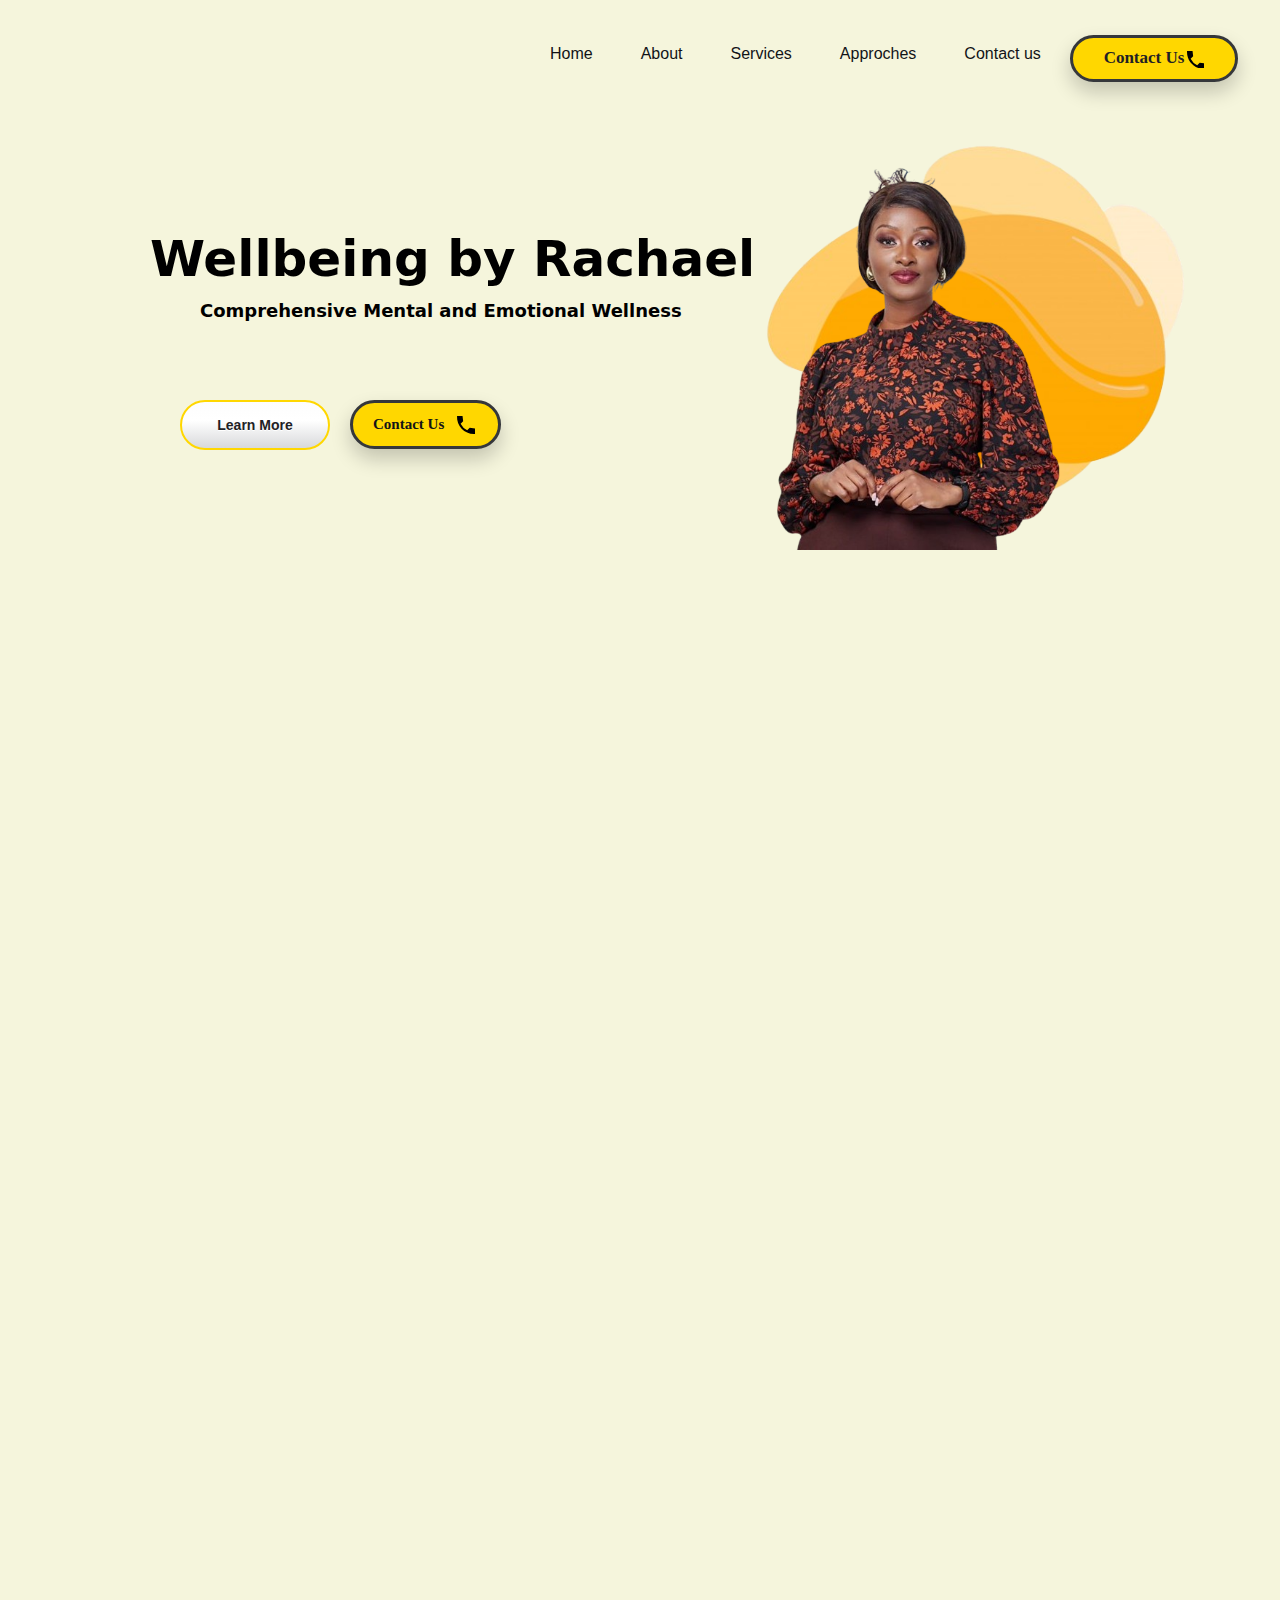
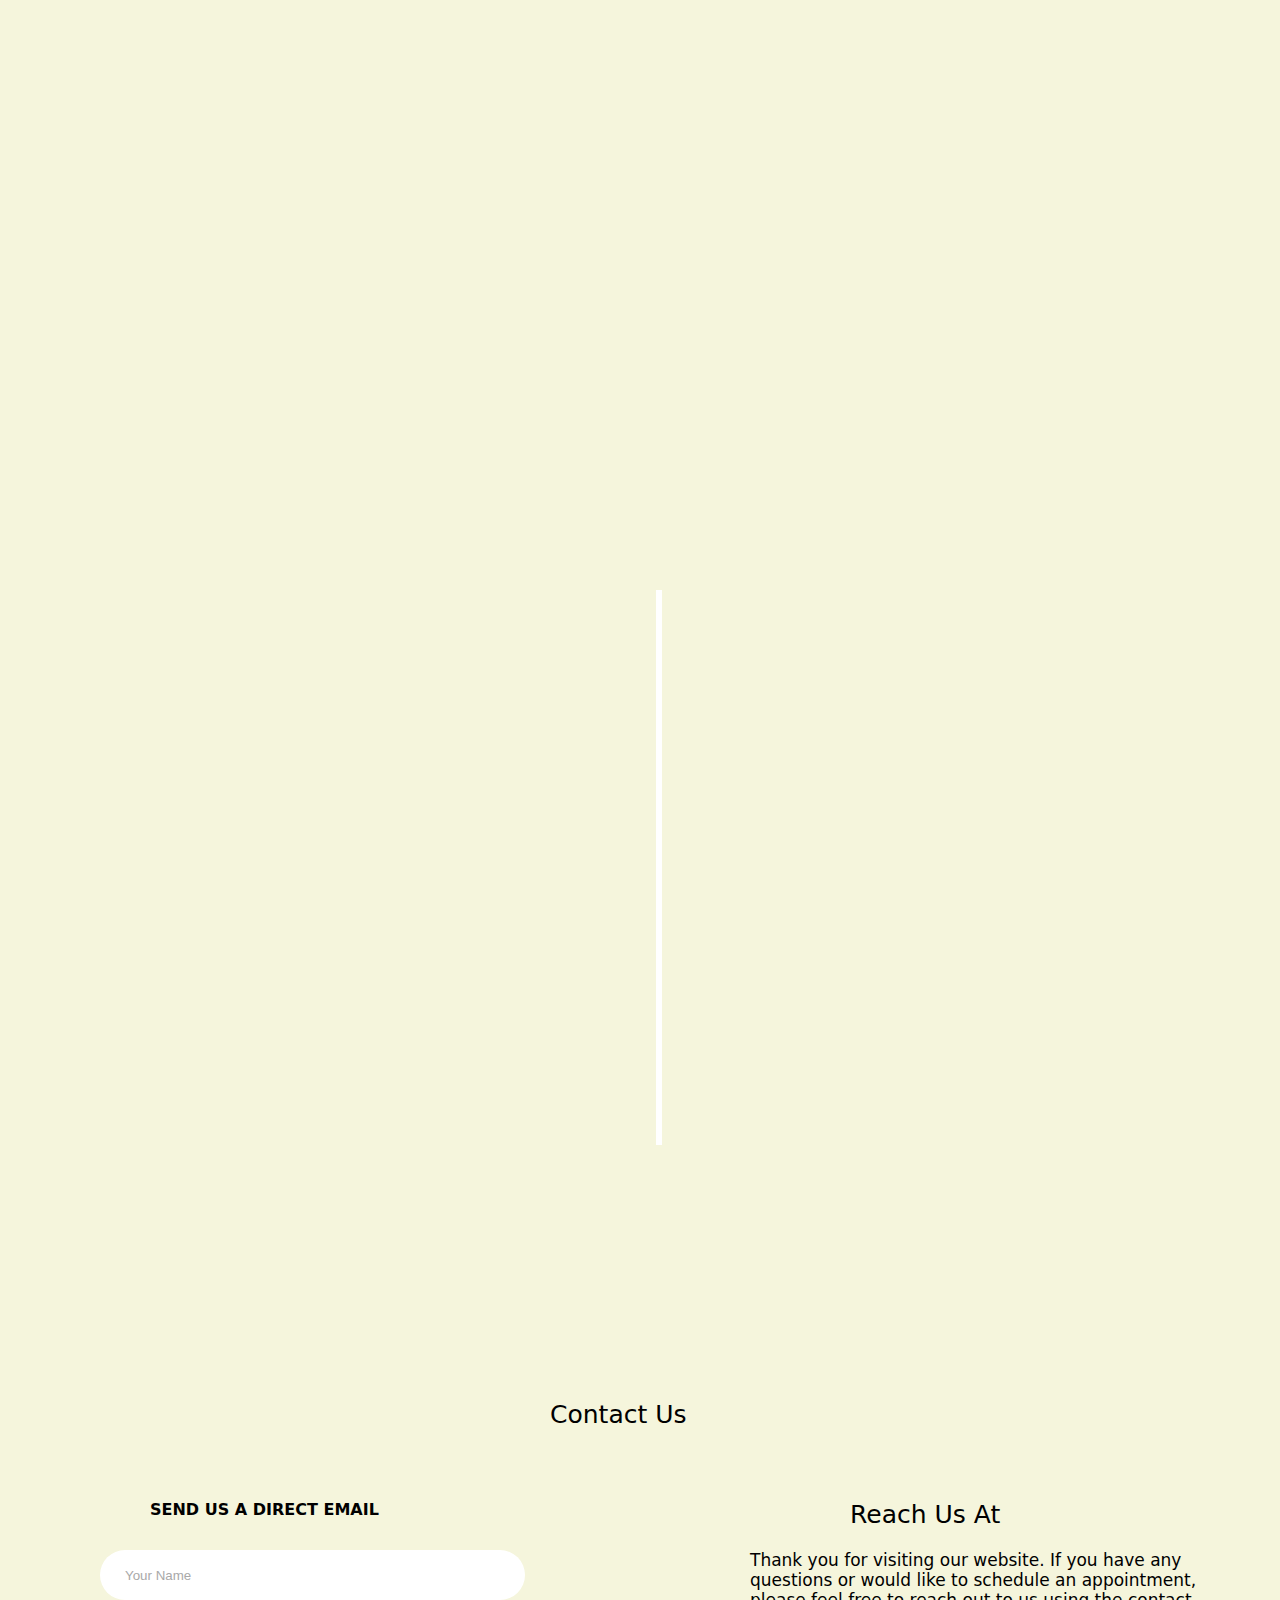
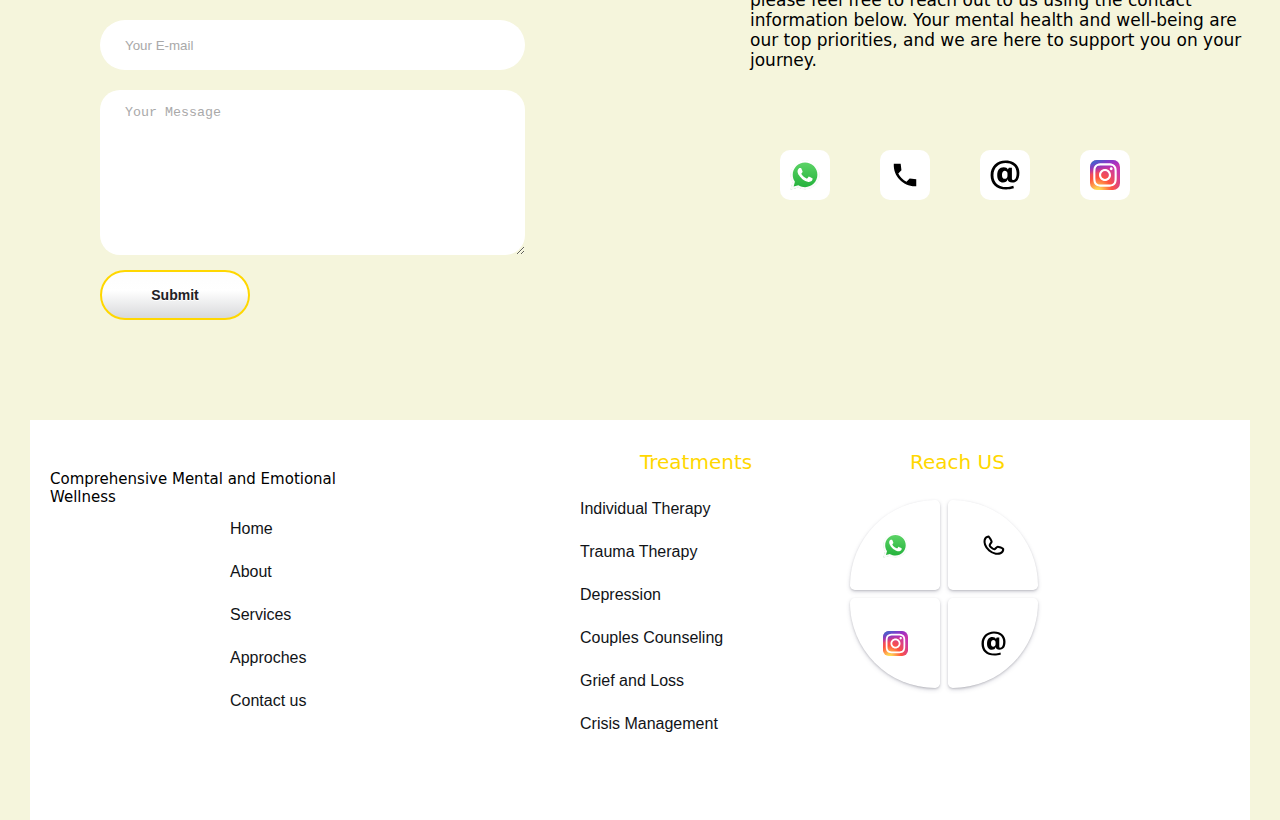
==== index.html @ bd6e6d23 "Rename main.html to index.html" ====
<!DOCTYPE html>
<html lang="en">
<head>
    <meta charset="UTF-8">
    <meta name="viewport" content="width=, initial-scale=1.0">
    <link rel="stylesheet" href="main.css">
    <title>Wellbeing by Rachael</title>
</head>
<body>
    
    <div class="nav">
        <ul class="nav__links">
            <li class="link"><a href="#home">Home</a></li>
            <li class="link"><a href="#about">About</a></li>
            <li class="link"><a href="#cards">Services</a></li>
            <li class="link"><a href="#time">Approches</a></li>
            <li class="link"><a href="#icons">Contact us</a></li>
        </ul>
        <a class="button2" href="#icons">
       <large> Contact Us <svg class="io" xmlns="http://www.w3.org/2000/svg" width="20" height="20" viewBox="0 0 20 20"><path fill="black" d="m21 15.46l-5.27-.61l-2.52 2.52a15.045 15.045 0 0 1-6.59-6.59l2.53-2.53L8.54 3H3.03C2.45 13.18 10.82 21.55 21 20.97z"/></svg> </large>
        </a>
    
    </div>
    <style>
        .button2{
            text-decoration: none;
        }
    </style>

    <div class="header">
        <h1>Wellbeing by Rachael</h1>
        <h4>Comprehensive Mental and Emotional Wellness</h4>
        <div class="images">
        <img src="rachael.png" class="image">
        <img src="shape.png" class="shapes">
    </div>
    <button>Learn More</button>
        <a class="button1" href="#icons">
            Contact Us
            <svg xmlns="http://www.w3.org/2000/svg" width="24" height="24" viewBox="0 0 24 24"><path fill="black" d="m21 15.46l-5.27-.61l-2.52 2.52a15.045 15.045 0 0 1-6.59-6.59l2.53-2.53L8.54 3H3.03C2.45 13.18 10.82 21.55 21 20.97z"/></svg>
        </a>
        <style>
            .button1{
                text-decoration: none;
            }
        </style>
    </div>

    <section class="about" id="about">
    <div class="about">
        <h2>About Us</h2>
        <img src="about.jpg" class="ab">
        <p> Wellbeing by Rachael is a dedicated therapy practice that prioritizes the Comprehensive Mental and Emotional Wellness of individuals. <br><br> With a holistic approach as it's core, we offer a diverse range of theraputic Services including, Individual therapy, Trauma, Depression, couples counseling, crisis management and many more. <br><br> Our Mission is to empower individuals achieve, balance, fulfillment and growth in their lives.  </p>
        <a class="button5" href="#icons" >
            CONTACT US            <svg xmlns="http://www.w3.org/2000/svg" width="24" height="24" viewBox="0 0 24 24"><path fill="black" d="m21 15.46l-5.27-.61l-2.52 2.52a15.045 15.045 0 0 1-6.59-6.59l2.53-2.53L8.54 3H3.03C2.45 13.18 10.82 21.55 21 20.97z"/></svg>
        </a>
    </div>
    <style>
        .button5{
            text-decoration: none;
        }
    </style>
</section>

<div class="wrapper">
    <input type="checkbox" id="toogle" class="hidden-trigger">
    <label for="toogle" class="circle">
  <svg class="svg" xmlns="http://www.w3.org/2000/svg" xmlns:xlink="http://www.w3.org/1999/xlink" width="48" height="48" xml:space="preserve" version="1.1" viewBox="0 0 48 48">
      <image width="48" height="48" xlink:href="[data-uri]"></image>
    </svg>
    </label>
    
    <div class="subs">
      <a class="sub-circle" href="#home" >
        <svg xmlns="http://www.w3.org/2000/svg" width="1.5rem" height="1.5rem" viewBox="0 0 24 24"><path fill="black" d="m16 8.41l-4.5-4.5L4.41 11H6v8h3v-6h5v6h3v-8h1.59L17 9.41V6h-1zM2 12l9.5-9.5L15 6V5h3v4l3 3h-3v8h-5v-6h-3v6H5v-8z"/></svg>
        <h6>HOME</h6>
      </a>
      <a class="sub-circle" href="#about">
        <svg xmlns="http://www.w3.org/2000/svg" width="1.5rem" height="1.5rem" viewBox="0 0 24 24"><path fill="black" d="M13.5 4A1.5 1.5 0 0 0 12 5.5A1.5 1.5 0 0 0 13.5 7A1.5 1.5 0 0 0 15 5.5A1.5 1.5 0 0 0 13.5 4m-.36 4.77c-1.19.1-4.44 2.69-4.44 2.69c-.2.15-.14.14.02.42c.16.27.14.29.33.16c.2-.13.53-.34 1.08-.68c2.12-1.36.34 1.78-.57 7.07c-.36 2.62 2 1.27 2.61.87c.6-.39 2.21-1.5 2.37-1.61c.22-.15.06-.27-.11-.52c-.12-.17-.24-.05-.24-.05c-.65.43-1.84 1.33-2 .76c-.19-.57 1.03-4.48 1.7-7.17c.11-.64.41-2.04-.75-1.94"/></svg>
        <h6>ABOUT</h6>
      </a>
      <a class="sub-circle" href="#cards">
        <svg xmlns="http://www.w3.org/2000/svg" width="1.5rem" height="1.5rem" viewBox="0 0 24 24"><path fill="black" d="M4.616 21q-.691 0-1.153-.462T3 19.385V8.615q0-.69.463-1.152T4.615 7H9V5.615q0-.69.463-1.153T10.616 4h2.769q.69 0 1.153.462T15 5.615V7h4.385q.69 0 1.152.463T21 8.616v10.769q0 .69-.463 1.153T19.385 21zm0-1h14.769q.23 0 .423-.192t.192-.424V8.616q0-.231-.192-.424T19.385 8H4.615q-.23 0-.423.192T4 8.616v10.769q0 .23.192.423t.423.192M10 7h4V5.615q0-.23-.192-.423T13.385 5h-2.77q-.23 0-.423.192T10 5.615zM4 20V8zm7.5-5.5v3h1v-3h3v-1h-3v-3h-1v3h-3v1z"/></svg>
        <h6>SERVICES</h6>
      </a>
      <a class="sub-circle" href="#time">
        <svg xmlns="http://www.w3.org/2000/svg" width="1.5rem" height="1.5rem" viewBox="0 0 32 32"><path fill="black" d="M30 6h-4V2h-2v4h-4v2h4v4h2V8h4zm-6 22.586l-5.975-5.975a9.023 9.023 0 1 0-1.414 1.414L22.586 30zM4 17a7 7 0 1 1 7 7a7.01 7.01 0 0 1-7-7"/></svg>
        <h6>Approach</h6>
      </a>
      <a class="sub-circle" href="#icons" >
        <svg xmlns="http://www.w3.org/2000/svg" width="1.5rem" height="1.5rem" viewBox="0 0 24 24"><path fill="black" d="M6.54 5c.06.89.21 1.76.45 2.59l-1.2 1.2c-.41-1.2-.67-2.47-.76-3.79zm9.86 12.02c.85.24 1.72.39 2.6.45v1.49c-1.32-.09-2.59-.35-3.8-.75zM7.5 3H4c-.55 0-1 .45-1 1c0 9.39 7.61 17 17 17c.55 0 1-.45 1-1v-3.49c0-.55-.45-1-1-1c-1.24 0-2.45-.2-3.57-.57a.84.84 0 0 0-.31-.05c-.26 0-.51.1-.71.29l-2.2 2.2a15.149 15.149 0 0 1-6.59-6.59l2.2-2.2c.28-.28.36-.67.25-1.02A11.36 11.36 0 0 1 8.5 4c0-.55-.45-1-1-1"/></svg>
        <h6>CONTACTS</h6>
      </a>
     </div>
     <style>
      h6{
        font-size: 10px;
        position: absolute;
        color: black;
        top: 25px;
        left: 10px;
        text-decoration: none;
      }
     </style>
  </div>

<section class="cards" id="cards">
<div class="cards">
<h3>Our services</h3>

<div class="wrapp">
    <div class="card">
        <div class="card-details">
        <p class="text-title1">Individual Therapy</p>
        <div class="ima">
            <img src="indi.jpg">
        </div>

        <div class="con">
        <p class="text-body">Our individual therapy sessions prioritize the comprehensive mental and emotional wellness of individuals. Our holistic approach ensures that we address all aspects of your well-being. Our therapists specialize in anxiety, depression, stress management, and other mental health issues. We use a range of evidence-based therapeutic techniques tailored to your unique needs and preferences.</p>
        <button4 class="card-button4">Learn More</button4>
        </div>
        </div>
    </div>
    </div>
</div>


    <div class="wrap">
    <div class="card1">
        <div class="card-details">
            <p class="text-title">Trauma Therapy</p>
            <div class="im">
                <img src="traumaorg.png">
            </div>
            
            <div class="con">
                <p class="text-body">We specialize in trauma therapy, providing a safe haven for healing and growth. As a trauma-informed therapist, I understand the profound impact that past experiences can have on your present life. At Wellbeing by Rachael, we offer compassionate support and evidence-based interventions to help you navigate the complexities of trauma and reclaim your sense of well-being.
                </p>
                <button4 class="card-button4">Learn More</button4>
                </div>
            </div>
    </div>
</div>



<div class="wrapp">
    <div class="card2">
        <div class="card-details">
        <p class="text-title1">Depression</p>

        <div class="ima">
            <img src="depression.jpg">
        </div>
        <div class="con">
        <p class="text-body">Depression can be debilitating but it's important to know that you don't have to face it alone. At Wellbeing by Rachael, we provide compassionate and effective treatment for depression. Our approach is tailored to your individual needs and we will work with you to develop the skills and strategies you need to overcome depression and find joy in life once again.  </p>
        
        <button4 class="card-button4">Learn More</button4>
    </div>
    </div>
    </div>
</div>

    <div class="card3">
        <p class="text-title">Couples Counseling</p>
        <div class="card-details">
            <div class="ima">
                <img src="couple.jpg">
            </div>
            <div class="con">
        <p class="text-body">Our couples counseling provides a safe and supportive space for you and your partner to work through your relationship issues. Our therapists specialize in communication, conflict resolution, intimacy, and other issues that impact relationships. We use a range of evidence-based therapeutic techniques tailored to your unique needs and preferences.</p>
        
        <button4 class="card-button4">Learn More</button4>
        </div>
    </div>
    </div>

    <div class="card4">
        <div class="card-details">
        <p class="text-title2">Grief and Loss</p>
        <div class="imi">
            <img src="grief.jpg">
        </div>
        <div class="con">
        <p class="text-body">At Wellbeing by Rachael Grief and Loss Services, we offer compassionate therapy to support individuals through their grief journey. Our personalized sessions help clients process emotions and develop coping strategies. We assist with various types of loss, providing individual, group, and family support. Our mission is to help you find healing, resilience, and hope in the face of loss.</p>
        <button4 class="card-button4">Learn More</button4>
        </div>
    </div>
</div>


    <div class="card5">
        <div class="card-details">
        <p class="text-title2">Crisis Management</p>
        <div class="ima">
            <img src="cri.jpg">
        </div>
    <div class="con">
        <p class="text-body">In times of crisis, it's natural to feel overwhelmed and unsure of how to proceed. Our crisis management program is here to help you find your way. We offer personalized solutions and support to help you navigate through even the toughest of challenges. From personal issues to business-related crises, we're here to guide you every step of the way. Don't let crisis control you—take control of your life today with our expert guidance.</p>
        
        <button4 class="card-button4">Learn More</button4>
    </div>
</div>
</div>
</div>
</section>

<section class="time" id="time">
    <div class="time">
        <h5>Our approaches</h5>
<div class="timeline">


    <div class="container left-con">
        <img src="shape.png">
            <div class="text-box">
            <h4>Alphabet</h4>
            <small>2018-2019</small>
            <p>Lorem ipsum dolor sit amet consectetur adipisicing elit.</p>
        </div>
    </div>

    <div class="container right-con">
        <img src="shape.png">
        <div class="text-box">
            <h4>Alphabet</h4>
            <small>2018-2019</small>
            <p>Lorem ipsum dolor sit amet consectetur adipisicing elit.</p>
        </div>
    </div>

    <div class="container left-con">
        <img src="shape.png">
        <div class="text-box">
            <h4>Alphabet</h4>
            <small>2018-2019</small>
            <p>Lorem ipsum dolor sit amet consectetur adipisicing elit.</p>
        </div>
    </div>

    <div class="container right-con ">
        <img src="shape.png">
        <div class="text-box">
            <h4>Alphabet</h4>
            <small>2018-2019</small>
            <p>Lorem ipsum dolor sit amet consectetur adipisicing elit.</p>
        </div>
    </div>

    <div class="container left-con">
        <img src="shape.png">
        <div class="text-box">
            <h4>Alphabet</h4>
            <small>2018-2019</small>
            <p>Lorem ipsum dolor sit amet consectetur adipisicing elit.</p>
        </div>
    </div>

</div>
</div>
</section>

<div class="contact" >
<div class="icons" id="icons" >
<span>Reach Us At</span>
<p class="par">
    Thank you for visiting our website. If you have any questions or would like to schedule an appointment, please feel free to reach out to us using the contact information below. Your mental health and well-being are our top priorities, and we are here to support you on your journey.
</p>
<ul class="example-2">
    <li class="icon-content">
      <a href="https://wa.me/+254702143237"
        aria-label="Spotify"
        data-social="spotify"
      >
        <div class="filled"></div>
  <svg class="ii" xmlns="http://www.w3.org/2000/svg" width="39.69" height="40" viewBox="0 0 256 258"><defs><linearGradient id="logosWhatsappIcon0" x1="50%" x2="50%" y1="100%" y2="0%"><stop offset="0%" stop-color="#1faf38"/><stop offset="100%" stop-color="#60d669"/></linearGradient><linearGradient id="logosWhatsappIcon1" x1="50%" x2="50%" y1="100%" y2="0%"><stop offset="0%" stop-color="#f9f9f9"/><stop offset="100%" stop-color="#fff"/></linearGradient></defs><path fill="url(#logosWhatsappIcon0)" d="M5.463 127.456c-.006 21.677 5.658 42.843 16.428 61.499L4.433 252.697l65.232-17.104a123 123 0 0 0 58.8 14.97h.054c67.815 0 123.018-55.183 123.047-123.01c.013-32.867-12.775-63.773-36.009-87.025c-23.23-23.25-54.125-36.061-87.043-36.076c-67.823 0-123.022 55.18-123.05 123.004"/><path fill="url(#logosWhatsappIcon1)" d="M1.07 127.416c-.007 22.457 5.86 44.38 17.014 63.704L0 257.147l67.571-17.717c18.618 10.151 39.58 15.503 60.91 15.511h.055c70.248 0 127.434-57.168 127.464-127.423c.012-34.048-13.236-66.065-37.3-90.15C194.633 13.286 162.633.014 128.536 0C58.276 0 1.099 57.16 1.071 127.416m40.24 60.376l-2.523-4.005c-10.606-16.864-16.204-36.352-16.196-56.363C22.614 69.029 70.138 21.52 128.576 21.52c28.3.012 54.896 11.044 74.9 31.06c20.003 20.018 31.01 46.628 31.003 74.93c-.026 58.395-47.551 105.91-105.943 105.91h-.042c-19.013-.01-37.66-5.116-53.922-14.765l-3.87-2.295l-40.098 10.513z"/><path fill="#fff" d="M96.678 74.148c-2.386-5.303-4.897-5.41-7.166-5.503c-1.858-.08-3.982-.074-6.104-.074c-2.124 0-5.575.799-8.492 3.984c-2.92 3.188-11.148 10.892-11.148 26.561s11.413 30.813 13.004 32.94c1.593 2.123 22.033 35.307 54.405 48.073c26.904 10.609 32.379 8.499 38.218 7.967c5.84-.53 18.844-7.702 21.497-15.139c2.655-7.436 2.655-13.81 1.859-15.142c-.796-1.327-2.92-2.124-6.105-3.716s-18.844-9.298-21.763-10.361c-2.92-1.062-5.043-1.592-7.167 1.597c-2.124 3.184-8.223 10.356-10.082 12.48c-1.857 2.129-3.716 2.394-6.9.801c-3.187-1.598-13.444-4.957-25.613-15.806c-9.468-8.442-15.86-18.867-17.718-22.056c-1.858-3.184-.199-4.91 1.398-6.497c1.431-1.427 3.186-3.719 4.78-5.578c1.588-1.86 2.118-3.187 3.18-5.311c1.063-2.126.531-3.986-.264-5.579c-.798-1.593-6.987-17.343-9.819-23.64"/></svg>
</a>
      <div class="tooltip">Whatsapp</div>
    </li>
    <li class="icon-content">
      <a
      href="tel:+254702143237"
        aria-label="Pinterest"
        data-social="pinterest"
      >
        <div class="filled"></div>
        <svg class="ii" xmlns="http://www.w3.org/2000/svg" width="40" height="40" viewBox="0 0 24 24"><path fill="black" d="m21 15.46l-5.27-.61l-2.52 2.52a15.045 15.045 0 0 1-6.59-6.59l2.53-2.53L8.54 3H3.03C2.45 13.18 10.82 21.55 21 20.97z"/></svg></a>
      <div class="tooltip">Call Us</div>
    </li>
    <li class="icon-content">
      <a
      href="mailto:wellbeingbyrachael@gmail.com"
        aria-label="Dribbble"
        data-social="dribbble"
      >
        <div class="filled"></div>
  <svg class="ii" xmlns="http://www.w3.org/2000/svg" width="40" height="40" viewBox="0 0 20 20"><path fill="black" d="M14.608 12.172c0 .84.239 1.175.864 1.175c1.393 0 2.28-1.775 2.28-4.727c0-4.512-3.288-6.672-7.393-6.672c-4.223 0-8.064 2.832-8.064 8.184c0 5.112 3.36 7.896 8.52 7.896c1.752 0 2.928-.192 4.727-.792l.386 1.607c-1.776.577-3.674.744-5.137.744c-6.768 0-10.393-3.72-10.393-9.456c0-5.784 4.201-9.72 9.985-9.72c6.024 0 9.215 3.6 9.215 8.016c0 3.744-1.175 6.6-4.871 6.6c-1.681 0-2.784-.672-2.928-2.161c-.432 1.656-1.584 2.161-3.145 2.161c-2.088 0-3.84-1.609-3.84-4.848c0-3.264 1.537-5.28 4.297-5.28c1.464 0 2.376.576 2.782 1.488l.697-1.272h2.016v7.057zm-2.951-3.168c0-1.319-.985-1.872-1.801-1.872c-.888 0-1.871.719-1.871 2.832c0 1.68.744 2.616 1.871 2.616c.792 0 1.801-.504 1.801-1.896z"/></svg>
  
  
      </a>
      <div class="tooltip">Email us</div>
    </li>
    <li class="icon-content">
      <a
        href="https://telegram.org/"
        aria-label="Telegram"
        data-social="telegram"
      >
        <div class="filled"></div>
  <svg class="ii" xmlns="http://www.w3.org/2000/svg" width="40" height="40" viewBox="0 0 256 256"><g fill="none"><rect width="256" height="256" fill="url(#skillIconsInstagram0)" rx="60"/><rect width="256" height="256" fill="url(#skillIconsInstagram1)" rx="60"/><path fill="#fff" d="M128.009 28c-27.158 0-30.567.119-41.233.604c-10.646.488-17.913 2.173-24.271 4.646c-6.578 2.554-12.157 5.971-17.715 11.531c-5.563 5.559-8.98 11.138-11.542 17.713c-2.48 6.36-4.167 13.63-4.646 24.271c-.477 10.667-.602 14.077-.602 41.236s.12 30.557.604 41.223c.49 10.646 2.175 17.913 4.646 24.271c2.556 6.578 5.973 12.157 11.533 17.715c5.557 5.563 11.136 8.988 17.709 11.542c6.363 2.473 13.631 4.158 24.275 4.646c10.667.485 14.073.604 41.23.604c27.161 0 30.559-.119 41.225-.604c10.646-.488 17.921-2.173 24.284-4.646c6.575-2.554 12.146-5.979 17.702-11.542c5.563-5.558 8.979-11.137 11.542-17.712c2.458-6.361 4.146-13.63 4.646-24.272c.479-10.666.604-14.066.604-41.225s-.125-30.567-.604-41.234c-.5-10.646-2.188-17.912-4.646-24.27c-2.563-6.578-5.979-12.157-11.542-17.716c-5.562-5.562-11.125-8.979-17.708-11.53c-6.375-2.474-13.646-4.16-24.292-4.647c-10.667-.485-14.063-.604-41.23-.604zm-8.971 18.021c2.663-.004 5.634 0 8.971 0c26.701 0 29.865.096 40.409.575c9.75.446 15.042 2.075 18.567 3.444c4.667 1.812 7.994 3.979 11.492 7.48c3.5 3.5 5.666 6.833 7.483 11.5c1.369 3.52 3 8.812 3.444 18.562c.479 10.542.583 13.708.583 40.396c0 26.688-.104 29.855-.583 40.396c-.446 9.75-2.075 15.042-3.444 18.563c-1.812 4.667-3.983 7.99-7.483 11.488c-3.5 3.5-6.823 5.666-11.492 7.479c-3.521 1.375-8.817 3-18.567 3.446c-10.542.479-13.708.583-40.409.583c-26.702 0-29.867-.104-40.408-.583c-9.75-.45-15.042-2.079-18.57-3.448c-4.666-1.813-8-3.979-11.5-7.479s-5.666-6.825-7.483-11.494c-1.369-3.521-3-8.813-3.444-18.563c-.479-10.542-.575-13.708-.575-40.413c0-26.704.096-29.854.575-40.396c.446-9.75 2.075-15.042 3.444-18.567c1.813-4.667 3.983-8 7.484-11.5c3.5-3.5 6.833-5.667 11.5-7.483c3.525-1.375 8.819-3 18.569-3.448c9.225-.417 12.8-.542 31.437-.563zm62.351 16.604c-6.625 0-12 5.37-12 11.996c0 6.625 5.375 12 12 12s12-5.375 12-12s-5.375-12-12-12zm-53.38 14.021c-28.36 0-51.354 22.994-51.354 51.355c0 28.361 22.994 51.344 51.354 51.344c28.361 0 51.347-22.983 51.347-51.344c0-28.36-22.988-51.355-51.349-51.355zm0 18.021c18.409 0 33.334 14.923 33.334 33.334c0 18.409-14.925 33.334-33.334 33.334c-18.41 0-33.333-14.925-33.333-33.334c0-18.411 14.923-33.334 33.333-33.334"/><defs><radialGradient id="skillIconsInstagram0" cx="0" cy="0" r="1" gradientTransform="matrix(0 -253.715 235.975 0 68 275.717)" gradientUnits="userSpaceOnUse"><stop stop-color="#fd5"/><stop offset=".1" stop-color="#fd5"/><stop offset=".5" stop-color="#ff543e"/><stop offset="1" stop-color="#c837ab"/></radialGradient><radialGradient id="skillIconsInstagram1" cx="0" cy="0" r="1" gradientTransform="matrix(22.25952 111.2061 -458.39518 91.75449 -42.881 18.441)" gradientUnits="userSpaceOnUse"><stop stop-color="#3771c8"/><stop offset=".128" stop-color="#3771c8"/><stop offset="1" stop-color="#60f" stop-opacity="0"/></radialGradient></defs></g></svg>
  
      </a>
      <div class="tooltip">Instagram</div>
    </li>
  </ul>
  
</div>
<big>Contact Us</big>

<div class="contact-container" id="contact-container">
    <h4 class="text">SEND US A DIRECT EMAIL</h4>
    <form action="https://api.web3forms.com/submit" method="POST" class="contact-left">
        <input type="hidden" name="access_key" value="d48cc5cf-a604-4f4d-93b6-98496dec30c9">
        <input type="text" name="name" placeholder="Your Name" class="contact-inputs" required>
        <input type="email" name="email" placeholder="Your E-mail" class="contact-inputs" required>
        <textarea name="message" placeholder="Your Message" class="contact-inputs" required ></textarea>
        <button type="submit" >Submit</button>
    </form>
</div>

<div class="footer">
        <ul class="footer-divs">
            <li class="link"><a href="#home">Home</a></li>
            <li class="link"><a href="#about">About</a></li>
            <li class="link"><a href="#cards">Services</a></li>
            <li class="link"><a href="#time">Approches</a></li>
            <li class="link"><a href="#community">Contact us</a></li>
        </ul>
<h2 class="foot">Wellbeing by Rachael</h2>
<p class="txt">Comprehensive Mental and Emotional Wellness

</p>

<ul class="footer-links">
    <p class="lead">Treatments</p>
    <li class="link"><a href="#home">Individual Therapy</a></li>
        <li class="link"><a href="#about">Trauma Therapy</a></li>
        <li class="link"><a href="#cards">Depression</a></li>
        <li class="link"><a href="#time">Couples Counseling</a></li>
        <li class="link"><a href="#community">Grief and Loss</a></li>
        <li class="link"><a href="#community">Crisis Management</a></li>
</ul>
</div>
<div class="main">
    <p class="lead">Reach US</p>
        <div class="up">
            <a class="card11"
        href="https://wa.me/+254702143237"><svg class="iii" xmlns="http://www.w3.org/2000/svg" width="24.81" height="25" viewBox="0 0 256 258"><defs><linearGradient id="logosWhatsappIcon0" x1="50%" x2="50%" y1="100%" y2="0%"><stop offset="0%" stop-color="#1faf38"/><stop offset="100%" stop-color="#60d669"/></linearGradient><linearGradient id="logosWhatsappIcon1" x1="50%" x2="50%" y1="100%" y2="0%"><stop offset="0%" stop-color="#f9f9f9"/><stop offset="100%" stop-color="#fff"/></linearGradient></defs><path fill="url(#logosWhatsappIcon0)" d="M5.463 127.456c-.006 21.677 5.658 42.843 16.428 61.499L4.433 252.697l65.232-17.104a123 123 0 0 0 58.8 14.97h.054c67.815 0 123.018-55.183 123.047-123.01c.013-32.867-12.775-63.773-36.009-87.025c-23.23-23.25-54.125-36.061-87.043-36.076c-67.823 0-123.022 55.18-123.05 123.004"/><path fill="url(#logosWhatsappIcon1)" d="M1.07 127.416c-.007 22.457 5.86 44.38 17.014 63.704L0 257.147l67.571-17.717c18.618 10.151 39.58 15.503 60.91 15.511h.055c70.248 0 127.434-57.168 127.464-127.423c.012-34.048-13.236-66.065-37.3-90.15C194.633 13.286 162.633.014 128.536 0C58.276 0 1.099 57.16 1.071 127.416m40.24 60.376l-2.523-4.005c-10.606-16.864-16.204-36.352-16.196-56.363C22.614 69.029 70.138 21.52 128.576 21.52c28.3.012 54.896 11.044 74.9 31.06c20.003 20.018 31.01 46.628 31.003 74.93c-.026 58.395-47.551 105.91-105.943 105.91h-.042c-19.013-.01-37.66-5.116-53.922-14.765l-3.87-2.295l-40.098 10.513z"/><path fill="#fff" d="M96.678 74.148c-2.386-5.303-4.897-5.41-7.166-5.503c-1.858-.08-3.982-.074-6.104-.074c-2.124 0-5.575.799-8.492 3.984c-2.92 3.188-11.148 10.892-11.148 26.561s11.413 30.813 13.004 32.94c1.593 2.123 22.033 35.307 54.405 48.073c26.904 10.609 32.379 8.499 38.218 7.967c5.84-.53 18.844-7.702 21.497-15.139c2.655-7.436 2.655-13.81 1.859-15.142c-.796-1.327-2.92-2.124-6.105-3.716s-18.844-9.298-21.763-10.361c-2.92-1.062-5.043-1.592-7.167 1.597c-2.124 3.184-8.223 10.356-10.082 12.48c-1.857 2.129-3.716 2.394-6.9.801c-3.187-1.598-13.444-4.957-25.613-15.806c-9.468-8.442-15.86-18.867-17.718-22.056c-1.858-3.184-.199-4.91 1.398-6.497c1.431-1.427 3.186-3.719 4.78-5.578c1.588-1.86 2.118-3.187 3.18-5.311c1.063-2.126.531-3.986-.264-5.579c-.798-1.593-6.987-17.343-9.819-23.64"/></svg>
        </a>
            
      <a  class="card22"
   href="tel:+254702143237"><svg class="iii" xmlns="http://www.w3.org/2000/svg" width="25" height="25" viewBox="0 0 24 24"><g fill="none" stroke="black" stroke-linecap="round" stroke-linejoin="round" stroke-width="2"><path stroke-dasharray="64" stroke-dashoffset="64" d="M8 3C8.5 3 10.5 7.5 10.5 8C10.5 9 9 10 8.5 11C8 12 9 13 10 14C10.3943 14.3943 12 16 13 15.5C14 15 15 13.5 16 13.5C16.5 13.5 21 15.5 21 16C21 18 19.5 19.5 18 20C16.5 20.5 15.5 20.5 13.5 20C11.5 19.5 10 19 7.5 16.5C5 14 4.5 12.5 4 10.5C3.5 8.5 3.5 7.5 4 6C4.5 4.5 6 3 8 3Z"><animate fill="freeze" attributeName="stroke-dashoffset" dur="0.6s" values="64;0"/><animateTransform attributeName="transform" begin="0.6s;lineMdPhoneCallLoop0.begin+2.6s" dur="0.5s" type="rotate" values="0 12 12;15 12 12;0 12 12;-12 12 12;0 12 12;12 12 12;0 12 12;-15 12 12;0 12 12"/></path><path stroke-dasharray="4" stroke-dashoffset="4" d="M14 7.04404C14.6608 7.34734 15.2571 7.76718 15.7624 8.27723M16.956 10C16.6606 9.35636 16.2546 8.77401 15.7624 8.27723" opacity="0"><set id="lineMdPhoneCallLoop0" attributeName="opacity" begin="0.7s;lineMdPhoneCallLoop0.begin+2.7s" to="1"/><animate fill="freeze" attributeName="stroke-dashoffset" begin="0.7s;lineMdPhoneCallLoop0.begin+2.7s" dur="0.2s" values="4;8"/><animate fill="freeze" attributeName="stroke-dashoffset" begin="1.3s;lineMdPhoneCallLoop0.begin+3.3s" dur="0.3s" values="0;4"/><set attributeName="opacity" begin="1.6s;lineMdPhoneCallLoop0.begin+3.6s" to="0"/></path><path stroke-dasharray="10" stroke-dashoffset="10" d="M20.748 9C20.3874 7.59926 19.6571 6.347 18.6672 5.3535M15 3.25203C16.4105 3.61507 17.6704 4.3531 18.6672 5.3535" opacity="0"><set attributeName="opacity" begin="1s;lineMdPhoneCallLoop0.begin+3s" to="1"/><animate fill="freeze" attributeName="stroke-dashoffset" begin="1s;lineMdPhoneCallLoop0.begin+3s" dur="0.2s" values="10;20"/><animate fill="freeze" attributeName="stroke-dashoffset" begin="1.5s;lineMdPhoneCallLoop0.begin+3.5s" dur="0.3s" values="0;10"/><set attributeName="opacity" begin="1.8s;lineMdPhoneCallLoop0.begin+3.8s" to="0"/></path></g></svg>
</a>
    </div>
    <div class="down">
      <a  class="card33"
   href="">
   <svg class="iii" xmlns="http://www.w3.org/2000/svg" width="25" height="25" viewBox="0 0 256 256"><g fill="none"><rect width="256" height="256" fill="url(#skillIconsInstagram0)" rx="60"/><rect width="256" height="256" fill="url(#skillIconsInstagram1)" rx="60"/><path fill="#fff" d="M128.009 28c-27.158 0-30.567.119-41.233.604c-10.646.488-17.913 2.173-24.271 4.646c-6.578 2.554-12.157 5.971-17.715 11.531c-5.563 5.559-8.98 11.138-11.542 17.713c-2.48 6.36-4.167 13.63-4.646 24.271c-.477 10.667-.602 14.077-.602 41.236s.12 30.557.604 41.223c.49 10.646 2.175 17.913 4.646 24.271c2.556 6.578 5.973 12.157 11.533 17.715c5.557 5.563 11.136 8.988 17.709 11.542c6.363 2.473 13.631 4.158 24.275 4.646c10.667.485 14.073.604 41.23.604c27.161 0 30.559-.119 41.225-.604c10.646-.488 17.921-2.173 24.284-4.646c6.575-2.554 12.146-5.979 17.702-11.542c5.563-5.558 8.979-11.137 11.542-17.712c2.458-6.361 4.146-13.63 4.646-24.272c.479-10.666.604-14.066.604-41.225s-.125-30.567-.604-41.234c-.5-10.646-2.188-17.912-4.646-24.27c-2.563-6.578-5.979-12.157-11.542-17.716c-5.562-5.562-11.125-8.979-17.708-11.53c-6.375-2.474-13.646-4.16-24.292-4.647c-10.667-.485-14.063-.604-41.23-.604zm-8.971 18.021c2.663-.004 5.634 0 8.971 0c26.701 0 29.865.096 40.409.575c9.75.446 15.042 2.075 18.567 3.444c4.667 1.812 7.994 3.979 11.492 7.48c3.5 3.5 5.666 6.833 7.483 11.5c1.369 3.52 3 8.812 3.444 18.562c.479 10.542.583 13.708.583 40.396c0 26.688-.104 29.855-.583 40.396c-.446 9.75-2.075 15.042-3.444 18.563c-1.812 4.667-3.983 7.99-7.483 11.488c-3.5 3.5-6.823 5.666-11.492 7.479c-3.521 1.375-8.817 3-18.567 3.446c-10.542.479-13.708.583-40.409.583c-26.702 0-29.867-.104-40.408-.583c-9.75-.45-15.042-2.079-18.57-3.448c-4.666-1.813-8-3.979-11.5-7.479s-5.666-6.825-7.483-11.494c-1.369-3.521-3-8.813-3.444-18.563c-.479-10.542-.575-13.708-.575-40.413c0-26.704.096-29.854.575-40.396c.446-9.75 2.075-15.042 3.444-18.567c1.813-4.667 3.983-8 7.484-11.5c3.5-3.5 6.833-5.667 11.5-7.483c3.525-1.375 8.819-3 18.569-3.448c9.225-.417 12.8-.542 31.437-.563zm62.351 16.604c-6.625 0-12 5.37-12 11.996c0 6.625 5.375 12 12 12s12-5.375 12-12s-5.375-12-12-12zm-53.38 14.021c-28.36 0-51.354 22.994-51.354 51.355c0 28.361 22.994 51.344 51.354 51.344c28.361 0 51.347-22.983 51.347-51.344c0-28.36-22.988-51.355-51.349-51.355zm0 18.021c18.409 0 33.334 14.923 33.334 33.334c0 18.409-14.925 33.334-33.334 33.334c-18.41 0-33.333-14.925-33.333-33.334c0-18.411 14.923-33.334 33.333-33.334"/><defs><radialGradient id="skillIconsInstagram0" cx="0" cy="0" r="1" gradientTransform="matrix(0 -253.715 235.975 0 68 275.717)" gradientUnits="userSpaceOnUse"><stop stop-color="#fd5"/><stop offset=".1" stop-color="#fd5"/><stop offset=".5" stop-color="#ff543e"/><stop offset="1" stop-color="#c837ab"/></radialGradient><radialGradient id="skillIconsInstagram1" cx="0" cy="0" r="1" gradientTransform="matrix(22.25952 111.2061 -458.39518 91.75449 -42.881 18.441)" gradientUnits="userSpaceOnUse"><stop stop-color="#3771c8"/><stop offset=".128" stop-color="#3771c8"/><stop offset="1" stop-color="#60f" stop-opacity="0"/></radialGradient></defs></g></svg></a>
   <a  class="card44"
 href="mailto:wellbeingbyrachael@gmail.com" >
 <svg class="iii" xmlns="http://www.w3.org/2000/svg" width="25" height="25" viewBox="0 0 20 20"><path fill="black" d="M14.608 12.172c0 .84.239 1.175.864 1.175c1.393 0 2.28-1.775 2.28-4.727c0-4.512-3.288-6.672-7.393-6.672c-4.223 0-8.064 2.832-8.064 8.184c0 5.112 3.36 7.896 8.52 7.896c1.752 0 2.928-.192 4.727-.792l.386 1.607c-1.776.577-3.674.744-5.137.744c-6.768 0-10.393-3.72-10.393-9.456c0-5.784 4.201-9.72 9.985-9.72c6.024 0 9.215 3.6 9.215 8.016c0 3.744-1.175 6.6-4.871 6.6c-1.681 0-2.784-.672-2.928-2.161c-.432 1.656-1.584 2.161-3.145 2.161c-2.088 0-3.84-1.609-3.84-4.848c0-3.264 1.537-5.28 4.297-5.28c1.464 0 2.376.576 2.782 1.488l.697-1.272h2.016v7.057zm-2.951-3.168c0-1.319-.985-1.872-1.801-1.872c-.888 0-1.871.719-1.871 2.832c0 1.68.744 2.616 1.871 2.616c.792 0 1.801-.504 1.801-1.896z"/></svg> </a>
    </div>
  </div>



</body>
</html>
---- main.css ----
:root{
    --primary-color:#111317;
    --primary-color-light:#1f2125;
    --primary-color-extra-light:#35373b;
    --secondary-color: #FFD700;
    --secondary-color-dark:#F5F5DC;
    --white:#ffffff;
}



*{
    margin: 0;
    padding: 0;
}

body{
    background-color: var(--secondary-color-dark);
}

.button2 {
    position: absolute;
    top: -10px;
    left: 520px;
    transition: all 0.3s ease-in-out;
    box-shadow: 0px 10px 20px rgba(0, 0, 0, 0.2);
    padding-block: 0.65rem;
    padding-inline: 1rem;
    background-color: var(--secondary-color);
    border-radius: 9999px;
    display: flex;
    align-items: center;
    justify-content: center;
    cursor: pointer;
    color: var(--primary-color-light);
    gap: 20px;
    font-weight: bold;
    border: 3px solid var(--primary-color-extra-light);
    outline: none;
    overflow: hidden;
    font-size: 17px;
}
large{
    width: 130px;
    display: flex;
    justify-content: center;
    align-items: center;  
}

  .icon {
    width: 20px;
    height: 20px;
    transition: all 0.3s ease-in-out;
  }
  
  .button2:hover {
    transform: scale(1.05);
    border-color: #fff9;
  }
  
  .button2:hover .icon {
    transform: translate(4px);
  }
  
  .button2hover::before {
    animation: shine 1.5s ease-out infinite;
  }
  
  .button2::before {
    content: "";
    position: absolute;
    width: 100px;
    height: 100%;
    background-image: linear-gradient(
      120deg,
      rgba(255, 255, 255, 0) 30%,
      rgba(255, 255, 255, 0.8),
      rgba(255, 255, 255, 0) 70%
    );
    top: 0;
    left: -100px;
    opacity: 0.6;
  }
  
  @keyframes shine {
    0% {
    left: -100px;
    }
  
    60% {
      left: 100%;
    }
  
    to {
      left: 100%;
    }
  }
  

.nav{
    max-width: var(--max-width);
    position: absolute;
    text-decoration: none;
    top: 45px;
    left: 550px;
    }
    
    .nav__logo{
        max-width: 150px;
    }
    
    .nav__links{
        list-style: none;
        display: flex;
        align-items: center;
        text-decoration: none;
        gap: 3rem;
    }
    
    .link a {
        position: relative;
        padding-bottom: 0.75rem;
        color: var(--primary-color);
        text-decoration: none;
        font-family: sans-serif;
    }
    
    .link a::after{
        content: "";
        position: absolute;
        height: 2px;
        width: 0;
        left: 0;
        bottom: 0;
        background-color: var(--primary-color);
        transition: 0.3s;
    }
    
    .link a:hover::after{
        width: 80%;
    }

    .header h1{
        position: absolute;
        top: 230px;
        left: 150px;
        font-family: system-ui, -apple-system, BlinkMacSystemFont, 'Segoe UI', Roboto, Oxygen, Ubuntu, Cantarell, 'Open Sans', 'Helvetica Neue', sans-serif;
        font-size: 50px;
        font-weight: bold;
    }

    .header h4{
        position: absolute;
        top: 300px;
        left: 200px;
        font-family: system-ui, -apple-system, BlinkMacSystemFont, 'Segoe UI', Roboto, Oxygen, Ubuntu, Cantarell, 'Open Sans', 'Helvetica Neue', sans-serif;
        font-size: 18px;
    }


    .image{
        position: absolute;
        left: 750px;
        top: 150px;
        height: 400px;
}

.shapes{
    position: absolute;
    left: 730px;
    top: 130px;
    height: 420px;
    z-index: -1;
}

button {
    position: absolute;
    top: 400px;
    left: 180px;
    display: flex;
    align-items: center;
    justify-content: center;
    outline: none;
    cursor: pointer;
    width: 150px;
    height: 50px;
    background-image: linear-gradient(to top, #D8D9DB 0%, #fff 60%, #FDFDFD 100%);
    border-radius: 50px;
    border: 2px solid gold;
    transition: all 0.2s ease;
    font-family: "Source Sans Pro", sans-serif;
    font-size: 14px;
    font-weight: 600;
    color: var(--primary-color-light);
    text-shadow: 0 1px #fff;
}

button:hover {
    box-shadow: 0 4px 3px 1px #FCFCFC, 0 6px 8px #D6D7D9, 0 -4px 4px #CECFD1, 0 -6px 4px #FEFEFE, inset 0 0 3px 3px #CECFD1;
}

button:active {
    box-shadow: 0 4px 3px 1px #FCFCFC, 0 6px 8px #D6D7D9, 0 -4px 4px #CECFD1, 0 -6px 4px #FEFEFE, inset 0 0 5px 3px #999, inset 0 0 30px #aaa;
}

button:focus {
    box-shadow: 0 4px 3px 1px #FCFCFC, 0 6px 8px #D6D7D9, 0 -4px 4px #CECFD1, 0 -6px 4px #FEFEFE, inset 0 0 5px 3px #999, inset 0 0 30px #aaa;
}

.button1 {
    position: absolute;
    top: 400px;
    left: 350px;
    transition: all 0.3s ease-in-out;
    box-shadow: 0px 10px 20px rgba(0, 0, 0, 0.2);
    padding-block: 0.6rem;
    padding-inline: 1.25rem;
    background-color: var(--secondary-color);
    border-radius: 9999px;
    display: flex;
    align-items: center;
    justify-content: center;
    cursor: pointer;
    color: var(--primary-color);
    gap: 10px;
    font-weight: bold;
    border: 3px solid var(--primary-color-extra-light);
    outline: none;
    overflow: hidden;
    font-size: 15px;
}

.icon {
    width: 24px;
    height: 24px;
    transition: all 0.3s ease-in-out;
}

.button1:hover {
    transform: scale(1.05);
    border-color: #fff9;
}

.button1:hover .icon {
    transform: translate(4px);
}

.button1:hover::before {
    animation: shine 1.5s ease-out infinite;
}

.button1::before {
    content: "";
    position: absolute;
    width: 100px;
    height: 100%;
    background-image: linear-gradient(
      120deg,
      rgba(255, 255, 255, 0) 30%,
      rgba(255, 255, 255, 0.8),
      rgba(255, 255, 255, 0) 70%
    );
    top: 0;
    left: -100px;
    opacity: 0.6;
}

@keyframes shine {
    0% {
      left: -100px;
    }
  
    60% {
      left: 100%;
    }
  
    to {
      left: 100%;
    }
}

@keyframes fade-in{
  to {scale: 1; opacity: 1;}
  }

#about{
  position: absolute;
  top: 600px;
  scale: .8; opacity: 0;
  animation: fade-in linear forwards;
  animation-timeline: view();
  animation-range: entry;
}
h2{
  position: absolute;
  left: 550px;
  width: 500px;
  font-size: 30px;
  scale: .8; opacity: 0;
  animation: fade-in linear forwards;
  animation-timeline: view();
  animation-range: 50px 150px;
}
.ab{
  position: absolute;
  height: 450px;
  width: 370px;
  left: 80px;
  top: 100px;
  border-radius: 2rem;
  scale: .8; opacity: 0;
  animation: fade-in linear forwards;
  animation-timeline: view();
  animation-range: 50px 350px;
}

.about p{
  font-family: system-ui, -apple-system, BlinkMacSystemFont, 'Segoe UI', Roboto, Oxygen, Ubuntu, Cantarell, 'Open Sans', 'Helvetica Neue', sans-serif;
  position: absolute;
  top: 120px;
  left: 600px;
  width: 500px;
  font-size: 17px;
  scale: .8; opacity: 0;
  animation: fade-in linear forwards;
  animation-timeline: view();
  animation-range: 50px 350px;
}

.button5 {
  position: relative;
  top: 450px;
  left: 650px;
  transition: all 0.3s ease-in-out;
  box-shadow: 0px 10px 20px rgba(0, 0, 0, 0.2);
  padding-block: 1rem;
  padding-inline: 3.25rem;
  background-color: var(--secondary-color);
  border-radius: 9999px;
  display: flex;
  align-items: center;
  justify-content: center;
  cursor: pointer;
  color: var(--primary-color-light);
  gap: 10px;
  font-weight: bold;
  border: 3px solid var(--primary-color-extra-light);
  outline: none;
  overflow: hidden;
  font-size: 16px;
  scale: .8; opacity: 0;
  animation: fade-in linear forwards;
  animation-timeline: view();
  animation-range: 50px 100px;
}
span{
  width: 80px;
}

.icon {
  width: 20px;
  height: 20px;
  transition: all 0.3s ease-in-out;
}

.button5:hover {
  transform: scale(1.05);
  border-color: #fff9;
}

.button5:hover .icon {
  transform: translate(4px);
}

.button5:hover::before {
  animation: shine 1.5s ease-out infinite;
}

.button5::before {
  content: "";
  position: absolute;
  width: 100px;
  height: 100%;
  background-image: linear-gradient(
    120deg,
    rgba(255, 255, 255, 0) 30%,
    rgba(255, 255, 255, 0.8),
    rgba(255, 255, 255, 0) 70%
  );
  top: 0;
  left: -100px;
  opacity: 0.6;
}

#cards{
  position: absolute;
  top: 1350px;
  left: 50px;
}
h3{
  position: absolute;
  top: -100px;
  left: 500px;
  width: 200px;
  font-size: 25px;
  font-family: system-ui, -apple-system, BlinkMacSystemFont, 'Segoe UI', Roboto, Oxygen, Ubuntu, Cantarell, 'Open Sans', 'Helvetica Neue', sans-serif;
  scale: .8; opacity: 0;
  animation: fade-in linear forwards;
  animation-timeline: view();
  animation-range: 50px 150px;
}
.card {
  width: 250px;
height: 300px;
  border-radius: 20px;
  background: #f5f5f5;
  position: absolute;
  top: 10px;
  left: 70px;
  padding: 1.8rem;
  border: 1px solid var(--primary-color-light);
  transition: 0.5s ease-out;
  overflow: hidden;
  scale: .8; opacity: 0;
  animation: fade-in linear forwards;
  animation-timeline: view();
  animation-range: entry    ;
 }
 
 
 .card-details {
  color: black;
  height: 100%;
  gap: .5em;
  display: grid;
  place-content: center;
 }
 
  .con .card-button4 {
  transform: translate(-50%, 125%);
  width: 35%;
  border-radius: 1rem;
  border: .1px solid var(--primary-color-light);
  background-color: gold;
  color: black;
  font-size: 1rem;
  padding: .4rem .5rem;
  position: relative;
  font-weight: 500;
  display: flex;
  justify-content: center;
  align-items: center;
  font-family: system-ui, -apple-system, BlinkMacSystemFont, 'Segoe UI', Roboto, Oxygen, Ubuntu, Cantarell, 'Open Sans', 'Helvetica Neue', sans-serif;
  cursor: pointer;
  top: 20px;
  left: 20%;
  bottom: 0;
  opacity: 0;
  transition: 0.3s ease-out;
 }
 
 .con .text-body {
  color:  var(--white);
  font-family: system-ui, -apple-system, BlinkMacSystemFont, 'Segoe UI', Roboto, Oxygen, Ubuntu, Cantarell, 'Open Sans', 'Helvetica Neue', sans-serif;
  line-height: 1.5;
  font-size: 15px;
  padding-left: 15px;
}
 
 /*Text*/
 .text-title {
  position: absolute;
  top: 10px;
  left: 50px;
  font-size: 1.4rem;
  z-index: 1;
  font-family: system-ui, -apple-system, BlinkMacSystemFont, 'Segoe UI', Roboto, Oxygen, Ubuntu, Cantarell, 'Open Sans', 'Helvetica Neue', sans-serif;
  font-weight: bold;
 }
 
 .text-title1 {
  position: absolute;
  top: 10px;
  left: 50px;
  font-size: 1.4rem;
  z-index: 1;
  font-family: system-ui, -apple-system, BlinkMacSystemFont, 'Segoe UI', Roboto, Oxygen, Ubuntu, Cantarell, 'Open Sans', 'Helvetica Neue', sans-serif;
  font-weight: bold;
 }
 
 /*Hover*/
 .card:hover {
  border-color: gold;
  box-shadow: 0 4px 18px 0 rgba(0, 0, 0, 0.25);
 }
 
 .con .card-button4 {
  transform: translate(-50%, 50%);
  border-color: var(--primary-color-extra-light);
  opacity: 1;
 }

 .wrap{
  width: 100%;
  height: 100%;
  display: flex;
  justify-content: center;
  align-items: center;
}

.im{
  width: 300px;
  position: relative;
}

.wrap .im{
  width: 100%;
  display: block;
  margin: auto;
}

.con{
  width: 100%;
  height: 100%;
  top: 0;
  left: 0;
  position: absolute;
  background: rgba(0, 0, 0, 0.7);
  border-radius: 1rem;
  display: flex;
  justify-content: center;
  align-items: center;
  flex-direction: column;
  opacity: 0;
  transition: 0.4s linear;
}
.con:hover{
  opacity: 1;
}

 .card1 {
  width: 250px;
height: 300px;
  border-radius: 20px;
  background: #f5f5f5;
  position: absolute;
  top: 10px;
  left: 420px;
  padding: 1.8rem;
  border: 1px solid var(--primary-color-light);
  transition: 0.5s ease-out;
  overflow: hidden;
  scale: .8; opacity: 0;
  animation: fade-in linear forwards;
  animation-timeline: view();
  animation-range: entry    ;
 }
 .card1:hover {
  border-color: gold;
  box-shadow: 0 4px 18px 0 rgba(0, 0, 0, 0.25);
 }
 .card-button4 {
  transform: translate(-50%, 125%);
  width: 60%;
  border-radius: 1rem;
  border: .1px solid var(--primary-color-light);
  background-color: gold;
  color: black;
  font-size: 1rem;
  padding: .4rem 1rem;
  position: relative;
  font-family: system-ui, -apple-system, BlinkMacSystemFont, 'Segoe UI', Roboto, Oxygen, Ubuntu, Cantarell, 'Open Sans', 'Helvetica Neue', sans-serif;
  cursor: pointer;
  top: 20px;
  left: 20%;
  bottom: 0;
  opacity: 0;
  transition: 0.3s ease-out;
 }
 .card1:hover .card-button4 {
  transform: translate(-50%, 50%);
  border-color: var(--primary-color-extra-light);
  opacity: 1;
 }

.wrapp{
  width: 100%;
  height: 100%;
  display: flex;
  justify-content: center;
  align-items: center;
}
.ima{
  position: absolute;
  height: 470px;
  width: 290;
  top: 0;
  left: 0px;
}
.ima img{
  width: 99%;
  height: 71%;
  position: relative;
  left: 0%;
  top: 2%;
  border-radius: 1rem;
  display: flex;
  margin: auto;
}
.wrapp .text-title{
  color: #fff;
}
 .card2 {
  width: 250px;
height: 300px;
  border-radius: 20px;
  background: #f5f5f5;
  position: absolute;
  top: 10px;
  left: 770px;
  padding: 1.8rem;
  border: 1px solid var(--primary-color-light);
  transition: 0.5s ease-out;
  overflow: hidden;
  scale: .8; opacity: 0;
  animation: fade-in linear forwards;
  animation-timeline: view();
  animation-range: entry    ;
 }
 .card2:hover {
  border-color: gold;
  box-shadow: 0 4px 18px 0 rgba(0, 0, 0, 0.25);
 }
 .card-button4 {
  transform: translate(-50%, 125%);
  width: 35%;
  border-radius: 1rem;
  border: .1px solid var(--primary-color-light);
  background-color: gold;
  color: black;
  font-size: 15px;
  width: 200px;
  padding: .4rem .5rem;
  position: relative;
  font-family: system-ui, -apple-system, BlinkMacSystemFont, 'Segoe UI', Roboto, Oxygen, Ubuntu, Cantarell, 'Open Sans', 'Helvetica Neue', sans-serif;
  cursor: pointer;
  top: 50px;
  left: 35%;
  bottom: 0;
  opacity: 0;
  transition: 0.3s ease-out;
 }
 .card2:hover .card-button4 {
  transform: translate(-50%, 50%);
  border-color: var(--primary-color-extra-light);
  opacity: 1;
 }

 .card3 {
  width: 250px;
height: 300px;
  border-radius: 20px;
  background: #f5f5f5;
  position: absolute;
  top: 400px;
  left: 70px;
  padding: 1.8rem;
  border: 1px solid var(--primary-color-light);
  transition: 0.5s ease-out;
  overflow: hidden;
  scale: .8; opacity: 0;
  animation: fade-in linear forwards;
  animation-timeline: view();
  animation-range: entry    ;
 }
 .card3:hover {
  border-color: gold;
  box-shadow: 0 4px 18px 0 rgba(0, 0, 0, 0.25);
 }
 .card-button4 {
  transform: translate(-50%, 125%);
  width: 60%;
  border-radius: 1rem;
  border: .1px solid var(--primary-color-light);
  background-color: gold;
  color: black;
  font-size: 1rem;
  padding: .4rem 1rem;
  position: relative;
  font-family: system-ui, -apple-system, BlinkMacSystemFont, 'Segoe UI', Roboto, Oxygen, Ubuntu, Cantarell, 'Open Sans', 'Helvetica Neue', sans-serif;
  cursor: pointer;
  top: 20px;
  left: 20%;
  bottom: 0;
  opacity: 0;
  transition: 0.3s ease-out;
 }
 .card3:hover .card-button4 {
  transform: translate(-50%, 50%);
  border-color: var(--primary-color-extra-light);
  opacity: 1;
 }

 .imi img{
  width: 130%;
  height: 180%;
  position: relative;
  left: -18%;
  top: -32%;
  border-radius: 1rem;
  display: flex;
  margin: auto;
}

 .card4 {
  width: 250px;
height: 300px;
  border-radius: 20px;
  background: #f5f5f5;
  position: absolute;
  top: 400px;
  left: 420px;
  padding: 1.8rem;
  border: 1px solid var(--primary-color-light);
  transition: 0.5s ease-out;
  overflow: hidden;
  scale: .8; opacity: 0;
  animation: fade-in linear forwards;
  animation-timeline: view();
  animation-range: entry    ;
 }
 .card4:hover {
  border-color: gold;
  box-shadow: 0 4px 18px 0 rgba(0, 0, 0, 0.25);
 }
 .card-button4 {
  transform: translate(-50%, 125%);
  width: 35%;
  border-radius: 1rem;
  border: .1px solid var(--primary-color-light);
  background-color: gold;
  color: black;
  font-size: 1rem;
  padding: .4rem 1rem;
  position: relative;
  font-family: system-ui, -apple-system, BlinkMacSystemFont, 'Segoe UI', Roboto, Oxygen, Ubuntu, Cantarell, 'Open Sans', 'Helvetica Neue', sans-serif;
  cursor: pointer;
  top: -10px;
  left: 20%;
  bottom: 0;
  opacity: 0;
  transition: 0.3s ease-out;
 }
 .card4:hover .card-button4 {
  transform: translate(-50%, 50%);
  border-color: var(--primary-color-extra-light);
  opacity: 1;
 }
 .text-title2 {
  position: absolute;
  top: 10px;
  left: 50px;
  font-size: 1.4rem;
  color: var(--white);
  z-index: 1;
  font-family: system-ui, -apple-system, BlinkMacSystemFont, 'Segoe UI', Roboto, Oxygen, Ubuntu, Cantarell, 'Open Sans', 'Helvetica Neue', sans-serif;
  font-weight: bold;
 }

 .card5 {
  width: 250px;
height: 300px;
  border-radius: 20px;
  background: #f5f5f5;
  position: absolute;
  top: 400px;
  left: 770px;
  padding: 1.8rem;
  border: 1px solid var(--primary-color-light);
  transition: 0.5s ease-out;
  overflow: visible;
  scale: .8; opacity: 0;
  animation: fade-in linear forwards;
  animation-timeline: view();
  animation-range: entry;
 }
 .card5:hover {
  border-color: gold;
  box-shadow: 0 4px 18px 0 rgba(0, 0, 0, 0.25);
 }
 .card-button4 {
  transform: translate(-50%, 125%);
  width: 60%;
  border-radius: 1rem;
  border: .1px solid var(--primary-color-light);
  background-color: gold;
  color: black;
  font-size: 1rem;
  padding: .4rem 1rem;
  position: relative;
  font-family: system-ui, -apple-system, BlinkMacSystemFont, 'Segoe UI', Roboto, Oxygen, Ubuntu, Cantarell, 'Open Sans', 'Helvetica Neue', sans-serif;
  cursor: pointer;
  top: 20px;
  left: 20%;
  bottom: 0;
  opacity: 0;
  transition: 0.3s ease-out;
 }
 .card5:hover .card-button4 {
  transform: translate(-50%, 50%);
  border-color: var(--primary-color-extra-light);
  opacity: 1;
}

#time{
  position: relative;
  top: 2100px;
}
.timeline{
  position: relative;
  top: 10px;
  max-width: var(--max-width);
  margin: 80px auto;
}

.container{
  padding: 10px 30px;
  position: relative;
  width: 40%;
  opacity: 0;
  
}


.container:nth-child(1){
  animation-delay: 0s;
  scale: .8; opacity: 0;
  animation: fade-in linear forwards;
  animation-timeline: view();
  animation-range: 150px 300px;
}

.container:nth-child(2){
  animation-delay: 1s;
  scale: .8; opacity: 0;
  animation: fade-in linear forwards;
  animation-timeline: view();
  animation-range: 150px 300px;
}
.container:nth-child(3){
  animation-delay: 2s;
  scale: .8; opacity: 0;
  animation: fade-in linear forwards;
  animation-timeline: view();
  animation-range: 150px 300px;
}
.container:nth-child(4){
  animation-delay: 3s;
  scale: .8; opacity: 0;
  animation: fade-in linear forwards;
  animation-timeline: view();
  animation-range: 150px 300px;
}
.container:nth-child(5){
  animation-delay: 4s;
  scale: .8; opacity: 0;
  animation: fade-in linear forwards;
  animation-timeline: view();
  animation-range: 150px 250px;
}

.text-box{
  padding: 20px 30px;
  background: var(--white);
  position: relative;
  border-radius: 6px;
  font-size: 15px;
}

.left-con{
  left: 8%;
}
.right-con{
  left: 50%;
}

.container img{
  position: absolute;
  width: 40px;
  border-radius: 50%;
  right: -5px;
  top: 32px;
  z-index: 10;
}
.right-con img{
  left: -5px;
}

.timeline::after{
  content: '';
  position: absolute;
  width: 6px;
  height: 100%;
  background: var(--white);
  top: 0;
  left: 51.5%;
  margin-left: -3px;
  z-index: -1;
}


.text-box h4{
  font-weight: 600;
}

.contact-left{
  position: absolute;
  top: 2950px;
  left: 100px;
  display: flex;
  flex-direction: column;
  align-items: start;
  gap: 20px;
}
.contact-inputs{
  width: 400px;
  height: 50px;
  border: none;
  outline: none;
  padding-left: 25px;
  font-weight: 500;
  color: #000;
  border-radius: 50px;
}
.contact-left textarea{
  height: 150px;
  padding-top: 15px;
  border-radius: 20px;
}
.contact-inputs:focus{
  border:2px solid var(--secondary-color);
}
.contact-inputs::placeholder{
  color: #a9a9a9;
}
.contact-left button{
  position: absolute;
  top: 320px;
  left: 0px;
}
h5{
  position: absolute;
  top: -50px;
  left: 550px;
  font-size: 23px;
  font-family: system-ui, -apple-system, BlinkMacSystemFont, 'Segoe UI', Roboto, Oxygen, Ubuntu, Cantarell, 'Open Sans', 'Helvetica Neue', sans-serif;
  scale: .8; opacity: 0;
  animation: fade-in linear forwards;
  animation-timeline: view();
  animation-range: 150px 250px;
}


html{
  scroll-behavior: smooth;
}

.wrapper {
  position: absolute;
  display: none;
  top: 150px;
  left: 450px;
  transform: translate(-50%, -50%);
  width: 60px;
  height: 60px;
  --black: #000000;
  --ch-black: #141414;
  --eer-black: #1b1b1b;
  --night-rider: #2e2e2e;
  --white: gold;
  --af-white: gold;
  --ch-white: gold;
}

footer .demo {
  position: absolute;
  bottom: 10px;
  width: 500px;
  margin: 0 auto;
}

footer .demo a {
  text-align: center;
  color: #000;
  text-decoration: none;
  font-weight: 100;
  border-bottom: 1px solid #000;
}

.circle {
  display: block;
  position: relative;
  left: -20px;
  top: -95px;
  padding: 0;
  z-index: 98;
  margin: 0 auto;
  -webkit-box-shadow: 0 6px 10px 0 rgba(0, 0, 0, 0.3);
  box-shadow: 0 6px 10px 0 rgba(0, 0, 0, 0.3);
  border-radius: 50%;
  height: 50px;
  width: 50px;
  background-color: gold;
  transition: 0.2s;
  text-align: center;
}

.circle:active {
  transform: scale(0.9);
  box-shadow: 0 2px 15px 0 rgba(0, 0, 0, 0.3);
}

.circle:hover {
  cursor: pointer;
  background-color: var(--af-white);
  box-shadow: 0 8px 15px 0 rgba(0, 0, 0, 0.3);
}

.circle .svg {
  position: absolute;
  color: var(--black);
  top: 50%;
  left: 50%;
  margin-left: -15px;
  margin-top: -15px;
  width: 30px;
  height: 30px;
  transition: 0.5s;
  transform: rotate(180deg);
}

.circle svg image {
  filter: brightness(50%);
}

.sub-circle {
  z-index: 0;
  position: absolute;
  height: 45px;
  width: 60px;
  overflow: hidden;
  top: -45px;
  left: 0;
  border-radius: 40%;
  transition: 0.3s;
  transform: scale(0.6);
  opacity: 0;
  padding: 0;
  margin: 0;
  box-shadow: 0 6px 10px 0 rgba(0, 0, 0, 0.1);
  border: none;
}

.sub-circle label {
  background-color: var(--af-white);
  display: block;
  color: var(--secondary-color);
  width: 90%;
  height: 90%;
  line-height: 40px;
  transition: .5s;
}

.sub-circle label:hover {
  cursor: pointer;
  background-color: var(--ch-white);
}

.subs {
  left: -20px;
  top: -50px;
  width: 40px;
  height: 40px;
  text-align: center;
  z-index: 0;
  margin: 0 auto;
  position: relative;
}

.hidden-sub-trigger {
  display: none;
}

.hidden-sub-trigger:checked ~ label {
  background-color: var(--white);
}

.hidden-trigger {
  display: none;
}

.hidden-trigger:checked ~ .circle {
  transform: scale(0.9);
  cursor: pointer;
  background-color: var(--white);
  box-shadow: 0 8px 15px 0 rgba(0, 0, 0, 0.1);
}

.hidden-trigger:checked ~ .circle .svg {
  transform: rotate(45deg);
}

.hidden-trigger:checked ~ .subs button:nth-of-type(1) {
  transform: translate(-300px, 0px) scale(1);
  opacity: 1;
  transition: 0.1s;
}

.hidden-trigger:checked ~ .subs button:nth-of-type(2) {
  transform: translate(-230px, 0px) scale(1);
  opacity: 1;
  transition: 0.2s;
}

.hidden-trigger:checked ~ .subs button:nth-of-type(3) {
  transform: translate(-160px, 0px) scale(1);
  opacity: 1;
  transition: 0.3s;
}

.hidden-trigger:checked ~ .subs button:nth-of-type(4) {
  transform: translate(-90px, 0px) scale(1);
  opacity: 1;
  transition: 0.4s;
}

.hidden-trigger:checked ~ .subs button:nth-of-type(5) {
  transform: translate(-20px, 0px) scale(1);
  opacity: 1;
  transition: 0.5s;
}
.contact{
  position: absolute;
  top: 200px;
}
big{
  position: absolute;
  top: 2800px;
  width: 300px;
  left: 550px;
  font-size: 25px;
  font-weight: 500;
  font-family: system-ui, -apple-system, BlinkMacSystemFont, 'Segoe UI', Roboto, Oxygen, Ubuntu, Cantarell, 'Open Sans', 'Helvetica Neue', sans-serif;
}
span{
    position: absolute;
  top: 0px;
  width: 300px;
  left: 0px;
  font-size: 25px;
  font-weight: 500;
  font-family: system-ui, -apple-system, BlinkMacSystemFont, 'Segoe UI', Roboto, Oxygen, Ubuntu, Cantarell, 'Open Sans', 'Helvetica Neue', sans-serif;
}


.tag{
  position: absolute;
  text-decoration: none;
  color: black;
  left: 80px;
  padding-top: 40px;
  width: 400px;
}

#icons{
  position: absolute;
  top: 2900px;
  left: 850px;
  font-size: 25px;
  font-weight: 500;
  font-family: system-ui, -apple-system, BlinkMacSystemFont, 'Segoe UI', Roboto, Oxygen, Ubuntu, Cantarell, 'Open Sans', 'Helvetica Neue', sans-serif;
}
.par{
  position: absolute;
  font-size: 17px;
  font-weight: 300;
  left: -100px;
  top: 50px;
width: 500px;
}

ul {
  list-style: none;
}

.example-2 {
  position: absolute;
  top: 250px;
  left: -80px;
  gap: 30px;
  display: flex;
  justify-content: center;
  align-items: center;
}
.example-2 .icon-content {
  margin: 0 10px;
  position: relative;
}
.example-2 .icon-content .tooltip {
  position: absolute;
  top: -30px;
  left: 20%;
  transform: translateX(-50%);
  color: #fff;
  width: 70px;
  padding: 6px 10px;
  border-radius: 15px;
  opacity: 0;
  visibility: hidden;
  font-size: 14px;
  transition: all 0.3s ease;
}
.example-2 .icon-content:hover .tooltip {
  opacity: 1;
  visibility: visible;
  top: -50px;
}
.example-2 .icon-content a {
  position: relative;
  overflow: hidden;
  display: flex;
  justify-content: center;
  align-items: center;
  width: 50px;
  height: 50px;
  border-radius: 20%;
  color: #4d4d4d;
  background-color: #ffff;
  transition: all 0.3s ease-in-out;
}
.example-2 .icon-content a:hover {
  box-shadow: 3px 2px 45px 0px rgb(0 0 0 / 50%);
}
.example-2 .icon-content a svg {
  position: relative;
  z-index: 1;
  width: 30px;
  height: 30px;
}
.example-2 .icon-content a:hover {
  color: white;
}
.example-2 .icon-content a .filled {
  position: absolute;
  top: auto;
  bottom: 0;
  left: 0;
  width: 100%;
  height: 0;
  background-color: #000;
  transition: all 0.3s ease-in-out;
}
.example-2 .icon-content a:hover .filled {
  height: 100%;
}
.example-2 .icon-content a[data-social="spotify"] .filled,
.example-2 .icon-content a[data-social="spotify"] ~ .tooltip {
  background-color: #1db954;
}
.example-2 .icon-content a[data-social="pinterest"] .filled,
.example-2 .icon-content a[data-social="pinterest"] ~ .tooltip {
  background-color: #bd081c;
}
.example-2 .icon-content a[data-social="dribbble"] .filled,
.example-2 .icon-content a[data-social="dribbble"] ~ .tooltip {
  background-color: #ea4c89;
}
.example-2 .icon-content a[data-social="telegram"] .filled,
.example-2 .icon-content a[data-social="telegram"] ~ .tooltip {
  background-color: #cc39a4;
}

.footer{
  position: absolute;
  background-color: white;
  margin: 20px;
  height: 400px;
  left: 10px;
  width: 1220px;
  top: 3400px;
}
.text{
  position: absolute;
  top: 2900px;
  font-family: system-ui, -apple-system, BlinkMacSystemFont, 'Segoe UI', Roboto, Oxygen, Ubuntu, Cantarell, 'Open Sans', 'Helvetica Neue', sans-serif;
  left: 150px;
  width: 300px;
}
.footer-links{
  position: absolute;
  top: 80px;
  width: 300px;
  border-radius: 1rem;
  left: 550px;
  display: flex;
  flex-direction: column;
  gap: 25px;
}
.foot{
  position: absolute;
  top: 10px;
  left: 20px;
  font-size: 28px;
  color: var(--secondary-color);
  font-family: system-ui, -apple-system, BlinkMacSystemFont, 'Segoe UI', Roboto, Oxygen, Ubuntu, Cantarell, 'Open Sans', 'Helvetica Neue', sans-serif;
}
.txt{
  position: absolute;
  top: 50px;
  width: 300px;
  left: 20px;
  color: var(--black);
  font-size: 15px;
  font-family: system-ui, -apple-system, BlinkMacSystemFont, 'Segoe UI', Roboto, Oxygen, Ubuntu, Cantarell, 'Open Sans', 'Helvetica Neue', sans-serif;
}

.lead{
  position: absolute;
  top: -50px;
  left: 60px;
  font-size: 20px;
  color: var(--secondary-color);
  font-family: system-ui, -apple-system, BlinkMacSystemFont, 'Segoe UI', Roboto, Oxygen, Ubuntu, Cantarell, 'Open Sans', 'Helvetica Neue', sans-serif;

}

.footer-divs{
  position: absolute;
  top: 100px;
  border-radius: 1rem;
  left: 200px;
  display: flex;
  flex-direction: column;
  gap: 25px;
}

.main {
  position: absolute;
  top: 3500px;
  left: 850px;
  display: flex;
  flex-direction: column;
  gap: 0.5em;
}

.up {
  display: flex;
  flex-direction: row;
  gap: 0.5em;
}

.down {
  display: flex;
  flex-direction: row;
  gap: 0.5em;
}

.card11 {
  width: 90px;
  height: 90px;
  left: 20px;
  outline: none;
  display: flex;
  justify-content: center;
  align-items: center;
  background: white;
  border-radius: 90px 5px 5px 5px;
  box-shadow: rgba(50, 50, 93, 0.25) 0px 2px 5px -1px, rgba(0, 0, 0, 0.3) 0px 1px 3px -1px;
  transition: .2s ease-in-out;
}

.instagram {
  margin-top: 1.5em;
  margin-left: 1.2em;
  fill: #cc39a4;
}

.card22 {
  width: 90px;
  height: 90px;
  outline: none;
  border: none;
  display: flex;
  justify-content: center;
  align-items: center;
  background: white;
  border-radius: 5px 90px 5px 5px;
  box-shadow: rgba(50, 50, 93, 0.25) 0px 2px 5px -1px, rgba(0, 0, 0, 0.3) 0px 1px 3px -1px;
  transition: .2s ease-in-out;
}

.twitter {
  margin-top: 1.5em;
  margin-left: -.9em;
  fill: #03A9F4;
}

.card33 {
  width: 90px;
  height: 90px;
  display: flex;
  justify-content: center;
  align-items: center;
  outline: none;
  border: none;
  background: white;
  border-radius: 5px 5px 5px 90px;
  box-shadow: rgba(50, 50, 93, 0.25) 0px 2px 5px -1px, rgba(0, 0, 0, 0.3) 0px 1px 3px -1px;
  transition: .2s ease-in-out;
}

.github {
  margin-top: -.6em;
  margin-left: 1.2em;
}

.card44 {
  width: 90px;
  height: 90px;
  display: flex;
  justify-content: center;
  align-items: center;
  outline: none;
  border: none;
  background: white;
  border-radius: 5px 5px 90px 5px;
  box-shadow: rgba(50, 50, 93, 0.25) 0px 2px 5px -1px, rgba(0, 0, 0, 0.3) 0px 1px 3px -1px;
  transition: .2s ease-in-out;
}

.discord {
  margin-top: -.9em;
  margin-left: -1.2em;
  fill: #8c9eff;
}

.card11:hover {
  cursor: pointer;
  scale: 1.1;
  background-color: #1db954;
}

.card11:hover .instagram {
  fill: white;
}

.card22:hover {
  cursor: pointer;
  scale: 1.1;
  background-color: #03A9F4;
}

.card22:hover .twitter {
  fill: white;
}

.card33:hover {
  cursor: pointer;
  scale: 1.1;
  background-color: #cc39a4;
}

.card33:hover .github {
  fill: white;
}

.card44:hover {
  cursor: pointer;
  scale: 1.1;
  background-color: #8c9eff;
}

.card44:hover .discord {
  fill: white;
}



@media (min-width: 350px) and (max-width: 640px) {
  .nav{
    display: none;
  }

  .contact-inputs{
    width: 380px;
    height: 70px;
    border: none;
    outline: none;
    padding-left: 25px;
    font-weight: 500;
    color: #000;
    border-radius: 50px;
  }
  .contact-left textarea{
    height: 250px;
    padding-top: 15px;
    border-radius: 20px;
  }
  .contact-left button{
    position: absolute;
    height: 70px;
    width: 250px;
    top: 400px;
    left: 20px;
  }
  .contact-left{
    position: absolute;
    left: 100px;
  }

  span{
    position: absolute;
  top: -50px;
  width: 300px;
  left: 20px;
  font-size: 25px;
  font-weight: 500;
  font-family: system-ui, -apple-system, BlinkMacSystemFont, 'Segoe UI', Roboto, Oxygen, Ubuntu, Cantarell, 'Open Sans', 'Helvetica Neue', sans-serif;
}

  big{
    position: absolute;
    top: 5300px;
    left: 100px;
    font-size: 40px;
  }
  #icons{
    position: absolute;
    top: 5430px;
    left: 80px;
}

.par{
position: absolute;
width: 350px;
top: 0px;
left: -70px;
font-size: 21px;
}
  #contact-container{
  position: absolute;
  top: 2850px;
  left: -100px;
}
  .wrapper {
    position: absolute;
    display: block;
    top: 150px;
    left: 95%;
    transform: translate(-50%, -50%);
    width: 60px;
    height: 60px;
    --black: #000000;
    --ch-black: #141414;
    --eer-black: #1b1b1b;
    --night-rider: #2e2e2e;
    --white: #ffffff;
    --af-white: #f3f3f3;
    --ch-white: #e1e1e1;
  }

  .hidden-trigger:checked ~ .subs a:nth-of-type(1) {
    transform: translate(-550%, 10px) scale(1);
    opacity: 1;
    transition: 0.1s;
  }
  
  .hidden-trigger:checked ~ .subs a:nth-of-type(2) {
    transform: translate(-420%, 10px) scale(1);
    opacity: 1;
    transition: 0.2s;
  }
  
  .hidden-trigger:checked ~ .subs a:nth-of-type(3) {
    transform: translate(-300%, 10px) scale(1);
    opacity: 1;
    transition: 0.3s;
  }
  
  .hidden-trigger:checked ~ .subs a:nth-of-type(4) {
    transform: translate(-170%, 10px) scale(1);
    opacity: 1;
    transition: 0.4s;
  }
  
  .hidden-trigger:checked ~ .subs a:nth-of-type(5) {
    transform: translate(-40%,10px) scale(1);
    opacity: 1;
    transition: 0.5s;
  }
  .header h1{
    position: absolute;
    top: 18%;
    left: 12px;
    width: 500px;
    font-family: system-ui, -apple-system, BlinkMacSystemFont, 'Segoe UI', Roboto, Oxygen, Ubuntu, Cantarell, 'Open Sans', 'Helvetica Neue', sans-serif;
    font-size: 34px;
    font-weight: bold;
}

.header h4{
    position: absolute;
    top: 24%;
    left: 15px;
    width: 350px;
    font-family: system-ui, -apple-system, BlinkMacSystemFont, 'Segoe UI', Roboto, Oxygen, Ubuntu, Cantarell, 'Open Sans', 'Helvetica Neue', sans-serif;
    font-size: 20px;
    font-weight: 300;
}

.image{
    position: absolute;
    left: 10px;
    top: 34%;
    height: 450px;
}

.shapes{
position: absolute;
left: -5%;
top: 25%;
height: 400px;
z-index: -1;
}
.button2{
  display: none;
}

button {
  position: absolute;
  top: 90%;
  left: 19%;
  display: flex;
  align-items: center;
  justify-content: center;
  width: 220px;
  height: 70px;
  font-size: 18px;
  font-weight: 600;
}

.button1 {
  position: absolute;
  top: 101%;
  left: 20%;
  padding-block: 1.4rem;
  padding-inline: 1.6rem;
  gap: 10px;
  font-size: 23px;
}

h2{
  position: absolute;
  top: 350px;
  left: 100px;
  width: 500px;
  font-size: 40px;
}

.ab{
  position: absolute;
  height: 390px;
  width: 330px;
  left: 20px;
  top: 400px;
  border-radius: 2rem;
}
.about p{
  position: absolute;
  top: 820px;
  left: 10px;
  color: #000;
  width: 350px;
  font-size: 19px;
}

.button5 {
  position: relative;
  top: 1250px;
  left: 50px;
  padding-block: 1rem;
  padding-inline: 3.25rem;
  font-size: 16px;
}
h3{
  position: absolute;
  top: 650px;
  left: 30px;
  width: 250px;
  font-size: 35px;

}

.card {
  width: 250px;
height: 250px;
  position: absolute;
  top: 750px;
  left: -15px;
  padding: 2rem;
}
.card1 {
  width: 250px;
height: 250px;
  position: absolute;
  top: 1150px;
  left: -15px;
  padding: 2rem;
}
.card2 {
  width: 250px;
height: 250px;
  position: absolute;
  top: 1550px;
  left: -15px;
  padding: 2rem;
}
.card3 {
  width: 250px;
height: 250px;
  position: absolute;
  top: 1950px;
  left: -15px;
  padding: 2rem;
}
.card4 {
  width: 250px;
height: 250px;
  position: absolute;
  top: 2350px;
  left: -15px;
  padding: 2rem;
}
.card5 {
  width: 250px;
height: 250px;
  position: absolute;
  top: 2750px;
  left: -15px;
  padding: 2rem;
}
#time{
  position: relative;
  top: 4500px;
}
h5{
  position: absolute;
  top: -70px;
  left: 80px;
  font-size: 30px;
  font-family: system-ui, -apple-system, BlinkMacSystemFont, 'Segoe UI', Roboto, Oxygen, Ubuntu, Cantarell, 'Open Sans', 'Helvetica Neue', sans-serif;
}


.form-container {
  background: linear-gradient(#212121, #212121) padding-box,
              linear-gradient(145deg, transparent 35%,#FFD700, #40c9ff) border-box;
  border: 2px solid transparent;
  padding: 40px 45px;
  font-size: 14px;
  font-family: inherit;
  color: white;
  position: absolute;
  top: 5400px;
  left: 20px;
  width: 450px;
  display: flex;
  flex-direction: column;
  gap: 20px;
  box-sizing: border-box;
  border-radius: 16px;
}
.footer{
  position: absolute;
  top: 6250px;
  left: -20px;
  width: 480px;
  height: 1200px;
}
.footer-divs{
  position: absolute;
  top: 150px;
  left: 50px;
  font-size: 20px;
}
.lead{
  font-size: 35px;
  position: absolute;
  top: -90px;
  left: 50px;
}
.footer-links{
  position: absolute;
  top: 500px;
  left: 50px;
  font-size: 20px;
}
.main{
  position: absolute;
  top: 7200px;
  left: 100px;
}
.main .lead{
  position: absolute;
  left: -10px;
  width: 300px;
}
}

@media (max-width: 1024){
  .nav{
    display: block;
  }

  .contact-inputs{
    width: 430px;
    height: 70px;
    border: none;
    outline: none;
    padding-left: 25px;
    font-weight: 500;
    color: #000;
    border-radius: 50px;
  }
  .contact-left textarea{
    height: 250px;
    padding-top: 15px;
    border-radius: 20px;
  }
  .contact-left button{
    position: absolute;
    height: 70px;
    width: 250px;
    top: 400px;
    left: 20px;
  }
  .contact-left{
    position: absolute;
    left: 120px;
  }

  span{
    position: absolute;
  top: -20px;
  width: 300px;
  left: -80px;
  font-size: 25px;
  font-weight: 500;
  font-family: system-ui, -apple-system, BlinkMacSystemFont, 'Segoe UI', Roboto, Oxygen, Ubuntu, Cantarell, 'Open Sans', 'Helvetica Neue', sans-serif;
}

  big{
    position: absolute;
    top: 5260px;
    left: 130px;
    font-size: 40px;
  }
  #icons{
    position: absolute;
    top: 5350px;
    left: 150px;
}

.par{
position: absolute;
width: 430px;
top: 40px;
left: -120px;
font-size: 21px;
}
  #contact-container{
  position: absolute;
  top: 2850px;
  left: -100px;
}
  .wrapper {
    position: absolute;
    display: block;
    top: 150px;
    left: 95%;
    transform: translate(-50%, -50%);
    width: 60px;
    height: 60px;
    --black: #000000;
    --ch-black: #141414;
    --eer-black: #1b1b1b;
    --night-rider: #2e2e2e;
    --white: #ffffff;
    --af-white: #f3f3f3;
    --ch-white: #e1e1e1;
  }

  .hidden-trigger:checked ~ .subs a:nth-of-type(1) {
    transform: translate(-690%, 10px) scale(1);
    opacity: 1;
    transition: 0.1s;
  }
  
  .hidden-trigger:checked ~ .subs a:nth-of-type(2) {
    transform: translate(-550%, 10px) scale(1);
    opacity: 1;
    transition: 0.2s;
  }
  
  .hidden-trigger:checked ~ .subs a:nth-of-type(3) {
    transform: translate(-400%, 10px) scale(1);
    opacity: 1;
    transition: 0.3s;
  }
  
  .hidden-trigger:checked ~ .subs a:nth-of-type(4) {
    transform: translate(-250%, 10px) scale(1);
    opacity: 1;
    transition: 0.4s;
  }
  
  .hidden-trigger:checked ~ .subs a:nth-of-type(5) {
    transform: translate(-100%,10px) scale(1);
    opacity: 1;
    transition: 0.5s;
  }
  .header h1{
    position: absolute;
    top: 18%;
    left: 20px;
    width: 500px;
    font-family: system-ui, -apple-system, BlinkMacSystemFont, 'Segoe UI', Roboto, Oxygen, Ubuntu, Cantarell, 'Open Sans', 'Helvetica Neue', sans-serif;
    font-size: 47px;
    font-weight: bold;
}

.header h4{
    position: absolute;
    top: 24%;
    left: 5%;
    width: 420px;
    font-family: system-ui, -apple-system, BlinkMacSystemFont, 'Segoe UI', Roboto, Oxygen, Ubuntu, Cantarell, 'Open Sans', 'Helvetica Neue', sans-serif;
    font-size: 20px;
    font-weight: 400;
}

.image{
    position: absolute;
    left: 15px;
    top: 34%;
    height: 550px;
}

.shapes{
position: absolute;
left: -5%;
top: 25%;
height: 500px;
z-index: -1;
}
.button2{
  display: none;
}

button {
  position: absolute;
  top: 85%;
  left: 25%;
  display: flex;
  align-items: center;
  justify-content: center;
  width: 250px;
  height: 90px;
  font-size: 18px;
  font-weight: 600;
}

.button1 {
  position: absolute;
  top: 95%;
  left: 25%;
  padding-block: 1.6rem;
  padding-inline: 2.5rem;
  gap: 10px;
  font-size: 23px;
}

h2{
  position: absolute;
  top: 500px;
  left: 130px;
  width: 500px;
  font-size: 40px;
}

.ab{
  position: absolute;
  height: 390px;
  width: 330px;
  left: 70px;
  top: 580px;
  border-radius: 2rem;
}
.about p{
  position: absolute;
  top: 990px;
  left: 30px;
  color: #000;
  width: 450px;
  font-size: 21px;
}

.button5 {
  position: relative;
  top: 1300px;
  left: 100px;
  padding-block: 1rem;
  padding-inline: 3.25rem;
  font-size: 16px;
}
h3{
  position: absolute;
  top: 650px;
  left: 80px;
  width: 250px;
  font-size: 35px;

}

.card {
  width: 300px;
height: 280px;
  position: absolute;
  top: 750px;
  left: 25px;
  padding: 2rem;
}
.card1 {
  width: 300px;
height: 280px;
  position: absolute;
  top: 1150px;
  left: 25px;
  padding: 2rem;
}
.card2 {
  width: 300px;
height: 280px;
  position: absolute;
  top: 1550px;
  left: 25px;
  padding: 2rem;
}
.card3 {
  width: 300px;
height: 280px;
  position: absolute;
  top: 1950px;
  left: 25px;
  padding: 2rem;
}
.card4 {
  width: 300px;
height: 280px;
  position: absolute;
  top: 2350px;
  left: 25px;
  padding: 2rem;
}
.card5 {
  width: 300px;
height: 280px;
  position: absolute;
  top: 2750px;
  left: 25px;
  padding: 2rem;
}
#time{
  position: relative;
  top: 4500px;
}
h5{
  position: absolute;
  top: -70px;
  left: 80px;
  font-size: 30px;
  font-family: system-ui, -apple-system, BlinkMacSystemFont, 'Segoe UI', Roboto, Oxygen, Ubuntu, Cantarell, 'Open Sans', 'Helvetica Neue', sans-serif;
}


.form-container {
  background: linear-gradient(#212121, #212121) padding-box,
              linear-gradient(145deg, transparent 35%,#FFD700, #40c9ff) border-box;
  border: 2px solid transparent;
  padding: 40px 45px;
  font-size: 14px;
  font-family: inherit;
  color: white;
  position: absolute;
  top: 5400px;
  left: 20px;
  width: 450px;
  display: flex;
  flex-direction: column;
  gap: 20px;
  box-sizing: border-box;
  border-radius: 16px;
}
.footer{
  position: absolute;
  top: 6250px;
  left: -20px;
  width: 480px;
  height: 1200px;
}
.footer-divs{
  position: absolute;
  top: 150px;
  left: 50px;
  font-size: 20px;
}
.lead{
  font-size: 35px;
  position: absolute;
  top: -90px;
  left: 50px;
}
.footer-links{
  position: absolute;
  top: 500px;
  left: 50px;
  font-size: 20px;
}
.main{
  position: absolute;
  top: 7200px;
  left: 100px;
}
.main .lead{
  position: absolute;
  left: -10px;
  width: 300px;
}}
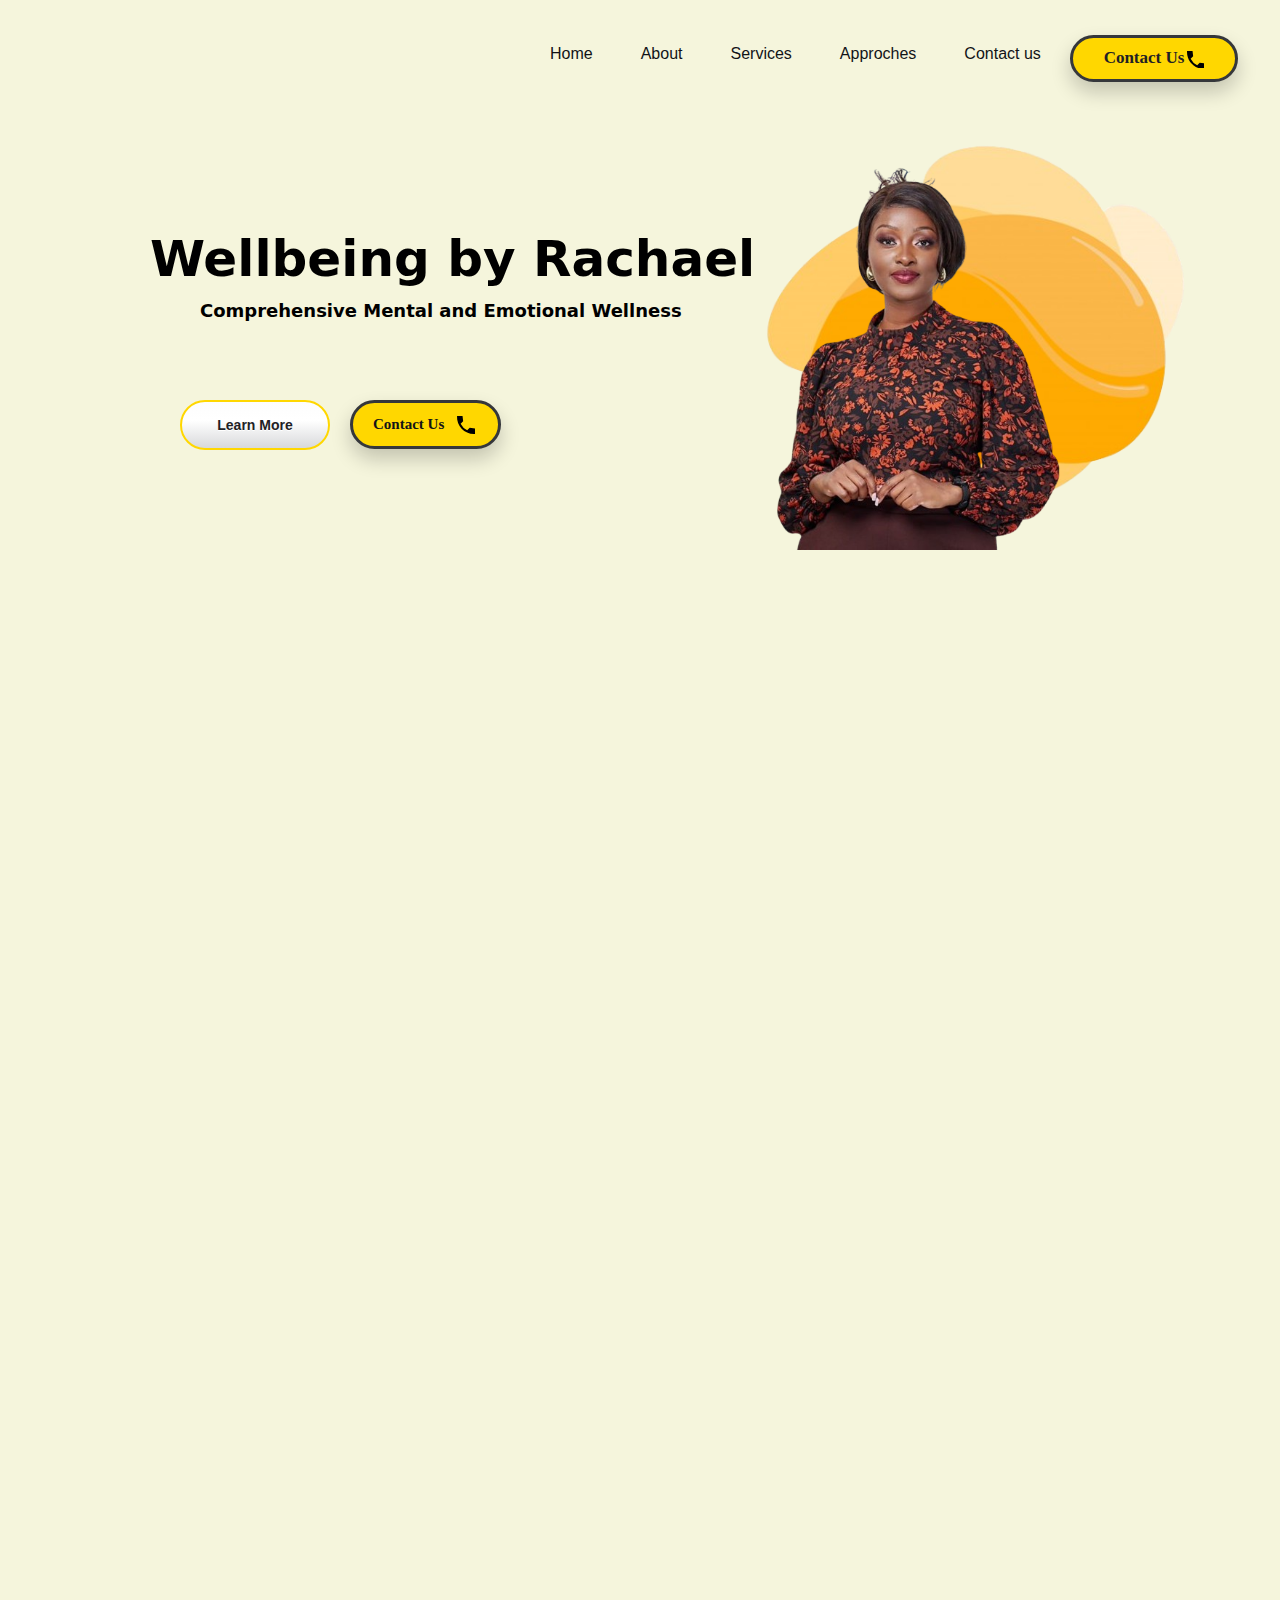
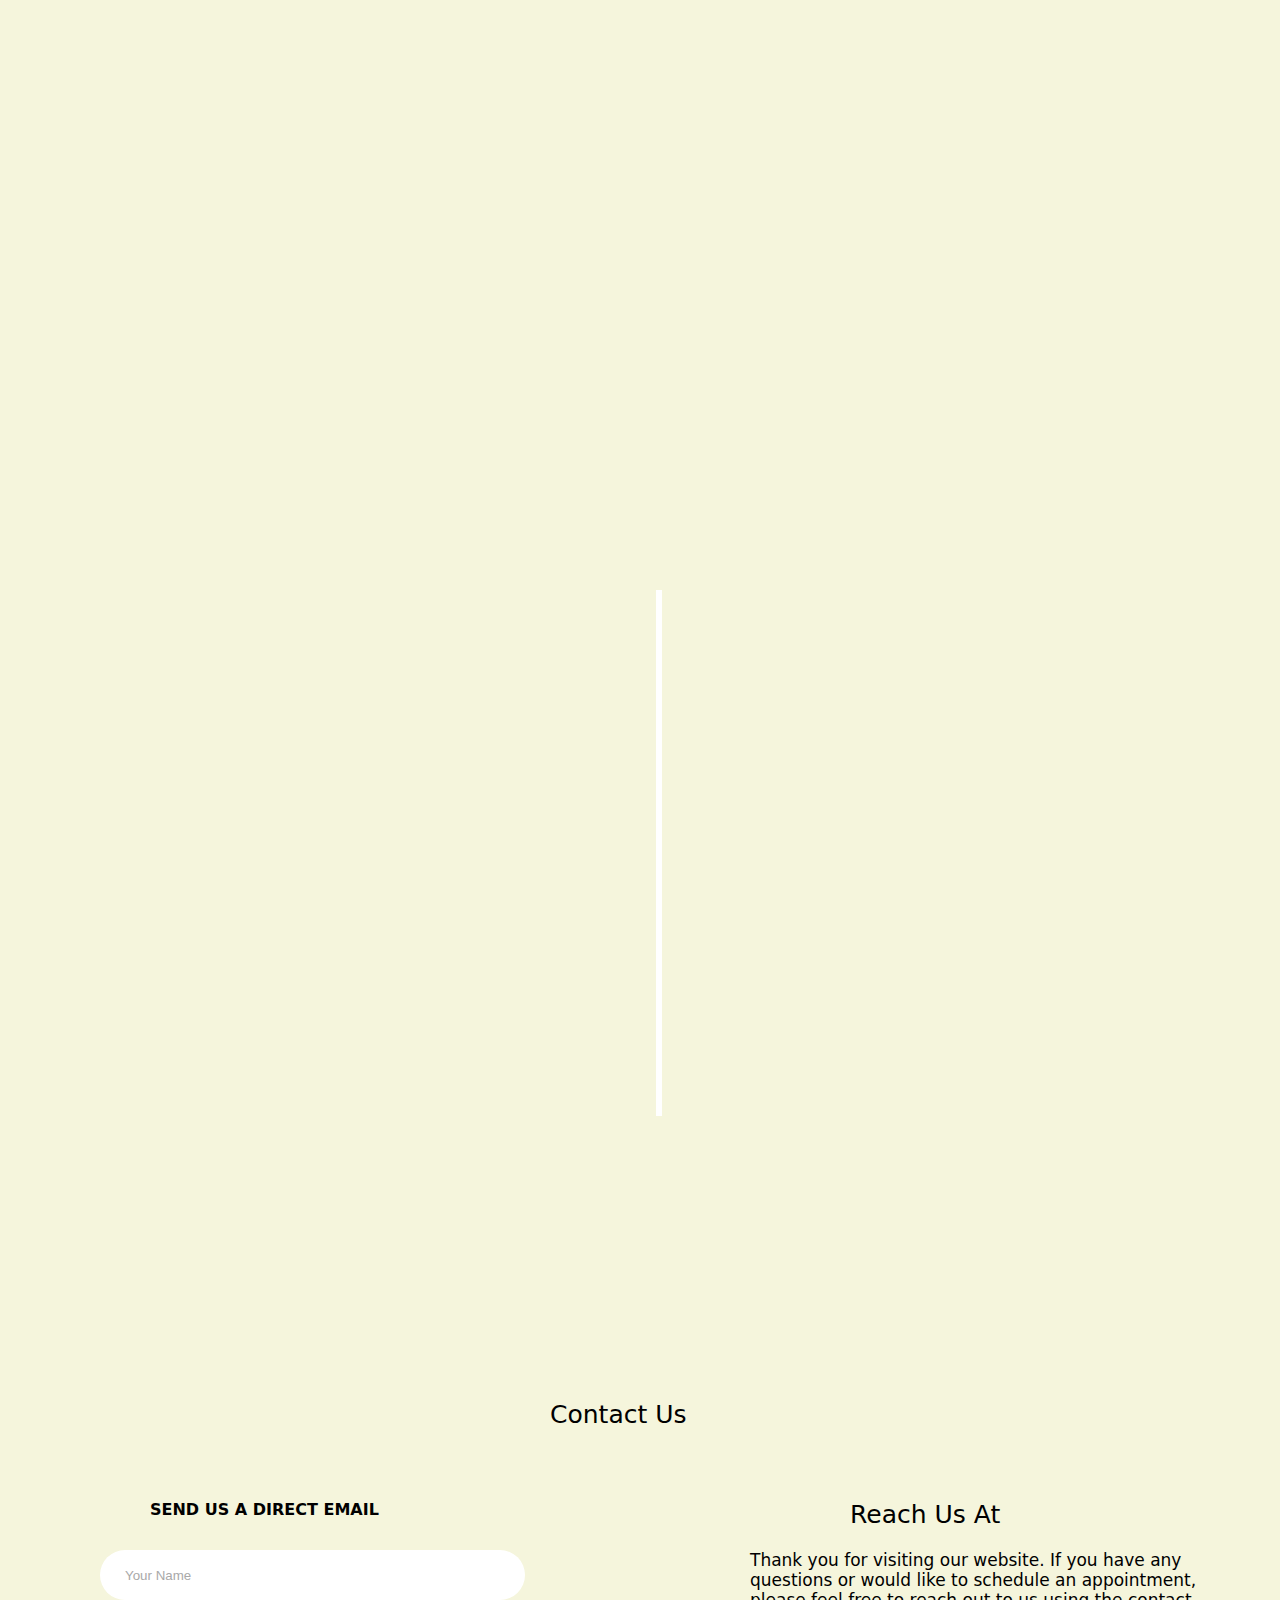
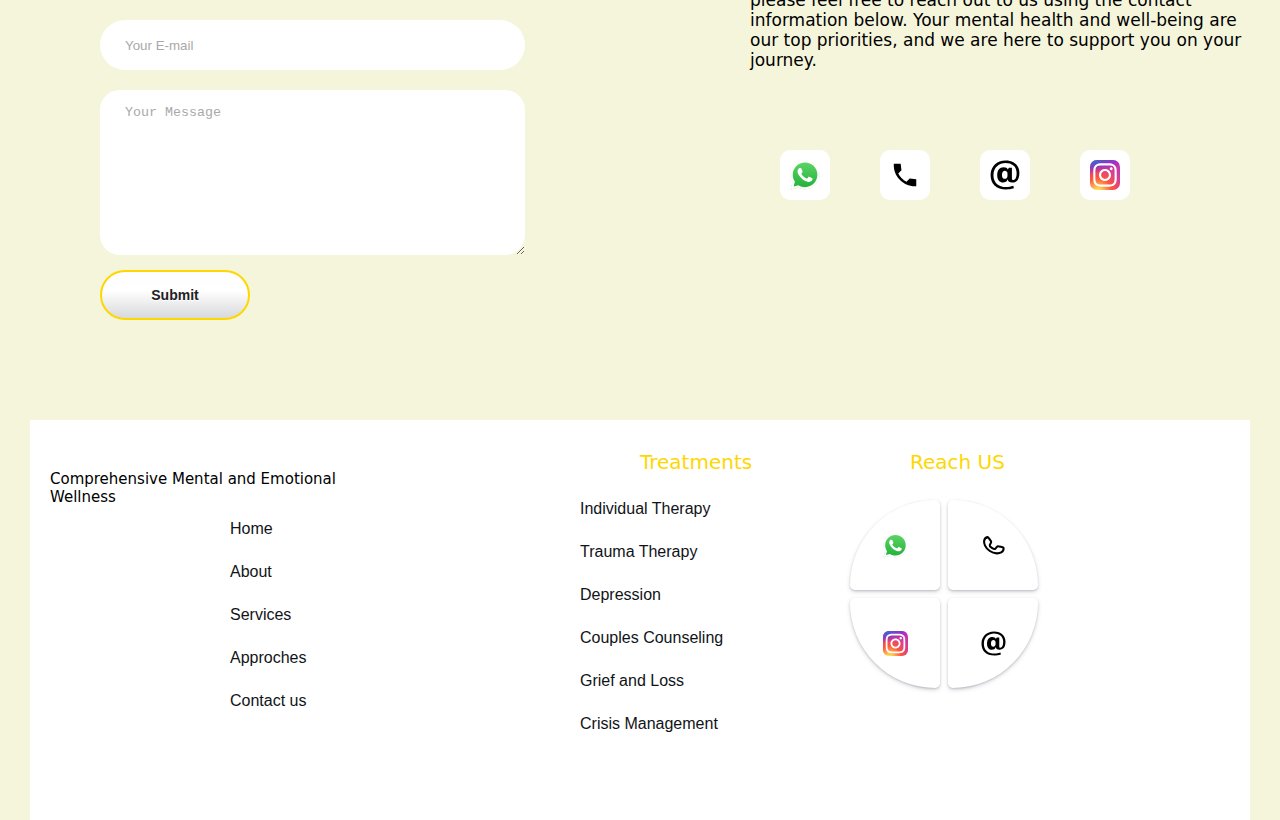
==== commit b0edc16d: "Rename main.html to index.html" ====
--- a/index.html
+++ b/index.html
@@ -213,47 +213,42 @@
 
 
     <div class="container left-con">
-        <img src="shape.png">
+        <img class="imm" src="shape.png">
             <div class="text-box">
-            <h4>Alphabet</h4>
-            <small>2018-2019</small>
-            <p>Lorem ipsum dolor sit amet consectetur adipisicing elit.</p>
+            <h4>Initial Assessment</h4>
+            <p>Purpose: To understand the client's background, current concerns, and goals for therapy</p>
         </div>
     </div>
 
     <div class="container right-con">
-        <img src="shape.png">
+        <img class="imm" src="shape.png">
         <div class="text-box">
-            <h4>Alphabet</h4>
-            <small>2018-2019</small>
-            <p>Lorem ipsum dolor sit amet consectetur adipisicing elit.</p>
+            <h4>Building a Therapeutic Relationship</h4>
+            <p>Purpose: To create a trusting and supportive environment where you feel comfortable sharing</p>
         </div>
     </div>
 
     <div class="container left-con">
-        <img src="shape.png">
+        <img class="imm" src="shape.png">
         <div class="text-box">
-            <h4>Alphabet</h4>
-            <small>2018-2019</small>
-            <p>Lorem ipsum dolor sit amet consectetur adipisicing elit.</p>
+            <h4>Exploring Issues</h4>
+            <p>Purpose: To delve deeper into the problems and understand their roots.</p>
         </div>
     </div>
 
     <div class="container right-con ">
-        <img src="shape.png">
+        <img class="imm" src="shape.png">
         <div class="text-box">
-            <h4>Alphabet</h4>
-            <small>2018-2019</small>
-            <p>Lorem ipsum dolor sit amet consectetur adipisicing elit.</p>
+            <h4>Developing Strategies</h4>
+            <p>Purpose: To find ways to address and manage the issues identified.</p>
         </div>
     </div>
 
     <div class="container left-con">
-        <img src="shape.png">
+        <img class="imm" src="shape.png">
         <div class="text-box">
-            <h4>Alphabet</h4>
-            <small>2018-2019</small>
-            <p>Lorem ipsum dolor sit amet consectetur adipisicing elit.</p>
+            <h4>Implementing Changes and Follow up</h4>
+            <p>Purpose: To apply the strategies and techniques learned in therapy to everyday life and To provide ongoing support if necessary.</p>
         </div>
     </div>
 
--- a/main.css
+++ b/main.css
@@ -824,7 +824,7 @@
 }
 
 .container{
-  padding: 10px 30px;
+  padding: 10px 20px;
   position: relative;
   width: 40%;
   opacity: 0;
@@ -833,36 +833,36 @@
 
 
 .container:nth-child(1){
-  animation-delay: 0s;
-  scale: .8; opacity: 0;
-  animation: fade-in linear forwards;
-  animation-timeline: view();
-  animation-range: 150px 300px;
-}
-
-.container:nth-child(2){
   animation-delay: 1s;
   scale: .8; opacity: 0;
   animation: fade-in linear forwards;
   animation-timeline: view();
   animation-range: 150px 300px;
 }
-.container:nth-child(3){
+
+.container:nth-child(2){
   animation-delay: 2s;
   scale: .8; opacity: 0;
   animation: fade-in linear forwards;
   animation-timeline: view();
   animation-range: 150px 300px;
 }
-.container:nth-child(4){
+.container:nth-child(3){
   animation-delay: 3s;
   scale: .8; opacity: 0;
   animation: fade-in linear forwards;
   animation-timeline: view();
   animation-range: 150px 300px;
 }
+.container:nth-child(4){
+  animation-delay: 4s;
+  scale: .8; opacity: 0;
+  animation: fade-in linear forwards;
+  animation-timeline: view();
+  animation-range: 150px 300px;
+}
 .container:nth-child(5){
-  animation-delay: 4s;
+  animation-delay: 5s;
   scale: .8; opacity: 0;
   animation: fade-in linear forwards;
   animation-timeline: view();
@@ -911,6 +911,7 @@
 
 .text-box h4{
   font-weight: 600;
+  font-family: system-ui, -apple-system, BlinkMacSystemFont, 'Segoe UI', Roboto, Oxygen, Ubuntu, Cantarell, 'Open Sans', 'Helvetica Neue', sans-serif;
 }
 
 .contact-left{
@@ -1486,7 +1487,7 @@
 
 
 
-@media (min-width: 350px) and (max-width: 640px) {
+@media (min-width: 320px) and (max-width: 375px) {
   .nav{
     display: none;
   }
@@ -1601,10 +1602,10 @@
   .header h1{
     position: absolute;
     top: 18%;
-    left: 12px;
+    left: 15px;
     width: 500px;
     font-family: system-ui, -apple-system, BlinkMacSystemFont, 'Segoe UI', Roboto, Oxygen, Ubuntu, Cantarell, 'Open Sans', 'Helvetica Neue', sans-serif;
-    font-size: 34px;
+    font-size: 32px;
     font-weight: bold;
 }
 
@@ -1638,7 +1639,7 @@
 
 button {
   position: absolute;
-  top: 90%;
+  top: 89%;
   left: 19%;
   display: flex;
   align-items: center;
@@ -1681,7 +1682,7 @@
   left: 10px;
   color: #000;
   width: 350px;
-  font-size: 19px;
+  font-size: px;
 }
 
 .button5 {
@@ -1753,7 +1754,33 @@
   position: relative;
   top: 4500px;
 }
+.timeline{
+margin: 50px auto;
+}
+.timeline::after{
+left: 31px;
+}
+.container{
+  width: 80%;
+}
+.imm{
+  left: -10px;
+}
+.right-con{
+  left: 30px;
+}
+.text-box{
+  font-size: 13px;
+}
+.text-box h4{
+  font-size: 18px;
+  font-weight: 600;
+}
 h5{
+  position: absolute;
+  left: 120px;
+}
+.time5{
   position: absolute;
   top: -70px;
   left: 80px;
@@ -1816,14 +1843,13 @@
   width: 300px;
 }
 }
-
-@media (max-width: 1024){
+@media (min-width: 376px) and (max-width: 640px) {
   .nav{
-    display: block;
+    display: none;
   }
 
   .contact-inputs{
-    width: 430px;
+    width: 380px;
     height: 70px;
     border: none;
     outline: none;
@@ -1841,19 +1867,19 @@
     position: absolute;
     height: 70px;
     width: 250px;
-    top: 400px;
+    top: 450px;
     left: 20px;
   }
   .contact-left{
     position: absolute;
-    left: 120px;
+    left: 100px;
   }
 
   span{
     position: absolute;
-  top: -20px;
+  top: -50px;
   width: 300px;
-  left: -80px;
+  left: 20px;
   font-size: 25px;
   font-weight: 500;
   font-family: system-ui, -apple-system, BlinkMacSystemFont, 'Segoe UI', Roboto, Oxygen, Ubuntu, Cantarell, 'Open Sans', 'Helvetica Neue', sans-serif;
@@ -1861,26 +1887,26 @@
 
   big{
     position: absolute;
-    top: 5260px;
-    left: 130px;
+    top: 5080px;
+    left: 100px;
     font-size: 40px;
   }
   #icons{
     position: absolute;
-    top: 5350px;
-    left: 150px;
+    top: 5180px;
+    left: 80px;
 }
 
 .par{
 position: absolute;
-width: 430px;
-top: 40px;
-left: -120px;
+width: 350px;
+top: -0px;
+left: -70px;
 font-size: 21px;
 }
   #contact-container{
   position: absolute;
-  top: 2850px;
+  top: 2650px;
   left: -100px;
 }
   .wrapper {
@@ -1901,6 +1927,361 @@
   }
 
   .hidden-trigger:checked ~ .subs a:nth-of-type(1) {
+    transform: translate(-550%, 10px) scale(1);
+    opacity: 1;
+    transition: 0.1s;
+  }
+  
+  .hidden-trigger:checked ~ .subs a:nth-of-type(2) {
+    transform: translate(-420%, 10px) scale(1);
+    opacity: 1;
+    transition: 0.2s;
+  }
+  
+  .hidden-trigger:checked ~ .subs a:nth-of-type(3) {
+    transform: translate(-300%, 10px) scale(1);
+    opacity: 1;
+    transition: 0.3s;
+  }
+  
+  .hidden-trigger:checked ~ .subs a:nth-of-type(4) {
+    transform: translate(-170%, 10px) scale(1);
+    opacity: 1;
+    transition: 0.4s;
+  }
+  
+  .hidden-trigger:checked ~ .subs a:nth-of-type(5) {
+    transform: translate(-40%,10px) scale(1);
+    opacity: 1;
+    transition: 0.5s;
+  }
+  .header h1{
+    position: absolute;
+    top: 18%;
+    left: 20px;
+    width: 500px;
+    font-family: system-ui, -apple-system, BlinkMacSystemFont, 'Segoe UI', Roboto, Oxygen, Ubuntu, Cantarell, 'Open Sans', 'Helvetica Neue', sans-serif;
+    font-size: 35px;
+    font-weight: bold;
+}
+
+.header h4{
+    position: absolute;
+    top: 24%;
+    left: 15px;
+    width: 350px;
+    font-family: system-ui, -apple-system, BlinkMacSystemFont, 'Segoe UI', Roboto, Oxygen, Ubuntu, Cantarell, 'Open Sans', 'Helvetica Neue', sans-serif;
+    font-size: 21px;
+    font-weight: 300;
+}
+
+.image{
+    position: absolute;
+    left: 10px;
+    top: 34%;
+    height: 450px;
+}
+
+.shapes{
+position: absolute;
+left: -5%;
+top: 25%;
+height: 400px;
+z-index: -1;
+}
+.button2{
+  display: none;
+}
+
+button {
+  position: absolute;
+  top: 90%;
+  left: 19%;
+  display: flex;
+  align-items: center;
+  justify-content: center;
+  width: 220px;
+  height: 70px;
+  font-size: 18px;
+  font-weight: 600;
+}
+
+.button1 {
+  position: absolute;
+  top: 102%;
+  left: 20%;
+  padding-block: 1.4rem;
+  padding-inline: 1.6rem;
+  gap: 10px;
+  font-size: 23px;
+}
+
+h2{
+  position: absolute;
+  top: 440px;
+  left: 100px;
+  width: 500px;
+  font-size: 40px;
+}
+
+.ab{
+  position: absolute;
+  height: 390px;
+  width: 330px;
+  left: 20px;
+  top: 500px;
+  border-radius: 2rem;
+}
+.about p{
+  position: absolute;
+  top: 900px;
+  left: 10px;
+  color: #000;
+  width: 350px;
+}
+
+.button5 {
+  position: relative;
+  top: 1250px;
+  left: 50px;
+  padding-block: 1rem;
+  padding-inline: 3.25rem;
+  font-size: 16px;
+}
+h3{
+  position: absolute;
+  top: 650px;
+  left: 30px;
+  width: 250px;
+  font-size: 35px;
+
+}
+
+.card {
+  width: 250px;
+height: 250px;
+  position: absolute;
+  top: 750px;
+  left: -15px;
+  padding: 2rem;
+}
+.card1 {
+  width: 250px;
+height: 250px;
+  position: absolute;
+  top: 1150px;
+  left: -15px;
+  padding: 2rem;
+}
+.card2 {
+  width: 250px;
+height: 250px;
+  position: absolute;
+  top: 1550px;
+  left: -15px;
+  padding: 2rem;
+}
+.card3 {
+  width: 250px;
+height: 250px;
+  position: absolute;
+  top: 1950px;
+  left: -15px;
+  padding: 2rem;
+}
+.card4 {
+  width: 250px;
+height: 250px;
+  position: absolute;
+  top: 2350px;
+  left: -15px;
+  padding: 2rem;
+}
+.card5 {
+  width: 250px;
+height: 250px;
+  position: absolute;
+  top: 2750px;
+  left: -15px;
+  padding: 2rem;
+}
+#time{
+  position: relative;
+  top: 4500px;
+}
+.timeline{
+margin: 50px auto;
+}
+.timeline::after{
+left: 31px;
+}
+.container{
+  width: 80%;
+}
+.imm{
+  left: -10px;
+}
+.right-con{
+  left: 30px;
+}
+.text-box{
+  font-size: 13px;
+}
+.text-box h4{
+  font-size: 18px;
+  font-weight: 600;
+}
+h5{
+  position: absolute;
+  left: 120px;
+}
+.time5{
+  position: absolute;
+  top: -70px;
+  left: 80px;
+  font-size: 30px;
+  font-family: system-ui, -apple-system, BlinkMacSystemFont, 'Segoe UI', Roboto, Oxygen, Ubuntu, Cantarell, 'Open Sans', 'Helvetica Neue', sans-serif;
+}
+
+
+.form-container {
+  background: linear-gradient(#212121, #212121) padding-box,
+              linear-gradient(145deg, transparent 35%,#FFD700, #40c9ff) border-box;
+  border: 2px solid transparent;
+  padding: 40px 45px;
+  font-size: 14px;
+  font-family: inherit;
+  color: white;
+  position: absolute;
+  top: 5400px;
+  left: 20px;
+  width: 450px;
+  display: flex;
+  flex-direction: column;
+  gap: 20px;
+  box-sizing: border-box;
+  border-radius: 16px;
+}
+.footer{
+  position: absolute;
+  top: 6250px;
+  left: -20px;
+  width: 480px;
+  height: 1200px;
+}
+.footer-divs{
+  position: absolute;
+  top: 150px;
+  left: 50px;
+  font-size: 20px;
+}
+.lead{
+  font-size: 35px;
+  position: absolute;
+  top: -90px;
+  left: 50px;
+}
+.footer-links{
+  position: absolute;
+  top: 500px;
+  left: 50px;
+  font-size: 20px;
+}
+.main{
+  position: absolute;
+  top: 7200px;
+  left: 100px;
+}
+.main .lead{
+  position: absolute;
+  left: -10px;
+  width: 300px;
+}
+}
+@media (max-width: 1024){
+  .nav{
+    display: block;
+  }
+
+  .contact-inputs{
+    width: 430px;
+    height: 70px;
+    border: none;
+    outline: none;
+    padding-left: 25px;
+    font-weight: 500;
+    color: #000;
+    border-radius: 50px;
+  }
+  .contact-left textarea{
+    height: 250px;
+    padding-top: 15px;
+    border-radius: 20px;
+  }
+  .contact-left button{
+    position: absolute;
+    height: 70px;
+    width: 250px;
+    top: 400px;
+    left: 20px;
+  }
+  .contact-left{
+    position: absolute;
+    left: 120px;
+  }
+
+  span{
+    position: absolute;
+  top: -20px;
+  width: 300px;
+  left: -80px;
+  font-size: 25px;
+  font-weight: 500;
+  font-family: system-ui, -apple-system, BlinkMacSystemFont, 'Segoe UI', Roboto, Oxygen, Ubuntu, Cantarell, 'Open Sans', 'Helvetica Neue', sans-serif;
+}
+
+  big{
+    position: absolute;
+    top: 5260px;
+    left: 130px;
+    font-size: 40px;
+  }
+  #icons{
+    position: absolute;
+    top: 5350px;
+    left: 150px;
+}
+
+.par{
+position: absolute;
+width: 430px;
+top: 40px;
+left: -120px;
+font-size: 21px;
+}
+  #contact-container{
+  position: absolute;
+  top: 2850px;
+  left: -100px;
+}
+  .wrapper {
+    position: absolute;
+    display: block;
+    top: 150px;
+    left: 95%;
+    transform: translate(-50%, -50%);
+    width: 60px;
+    height: 60px;
+    --black: #000000;
+    --ch-black: #141414;
+    --eer-black: #1b1b1b;
+    --night-rider: #2e2e2e;
+    --white: #ffffff;
+    --af-white: #f3f3f3;
+    --ch-white: #e1e1e1;
+  }
+
+  .hidden-trigger:checked ~ .subs a:nth-of-type(1) {
     transform: translate(-690%, 10px) scale(1);
     opacity: 1;
     transition: 0.1s;
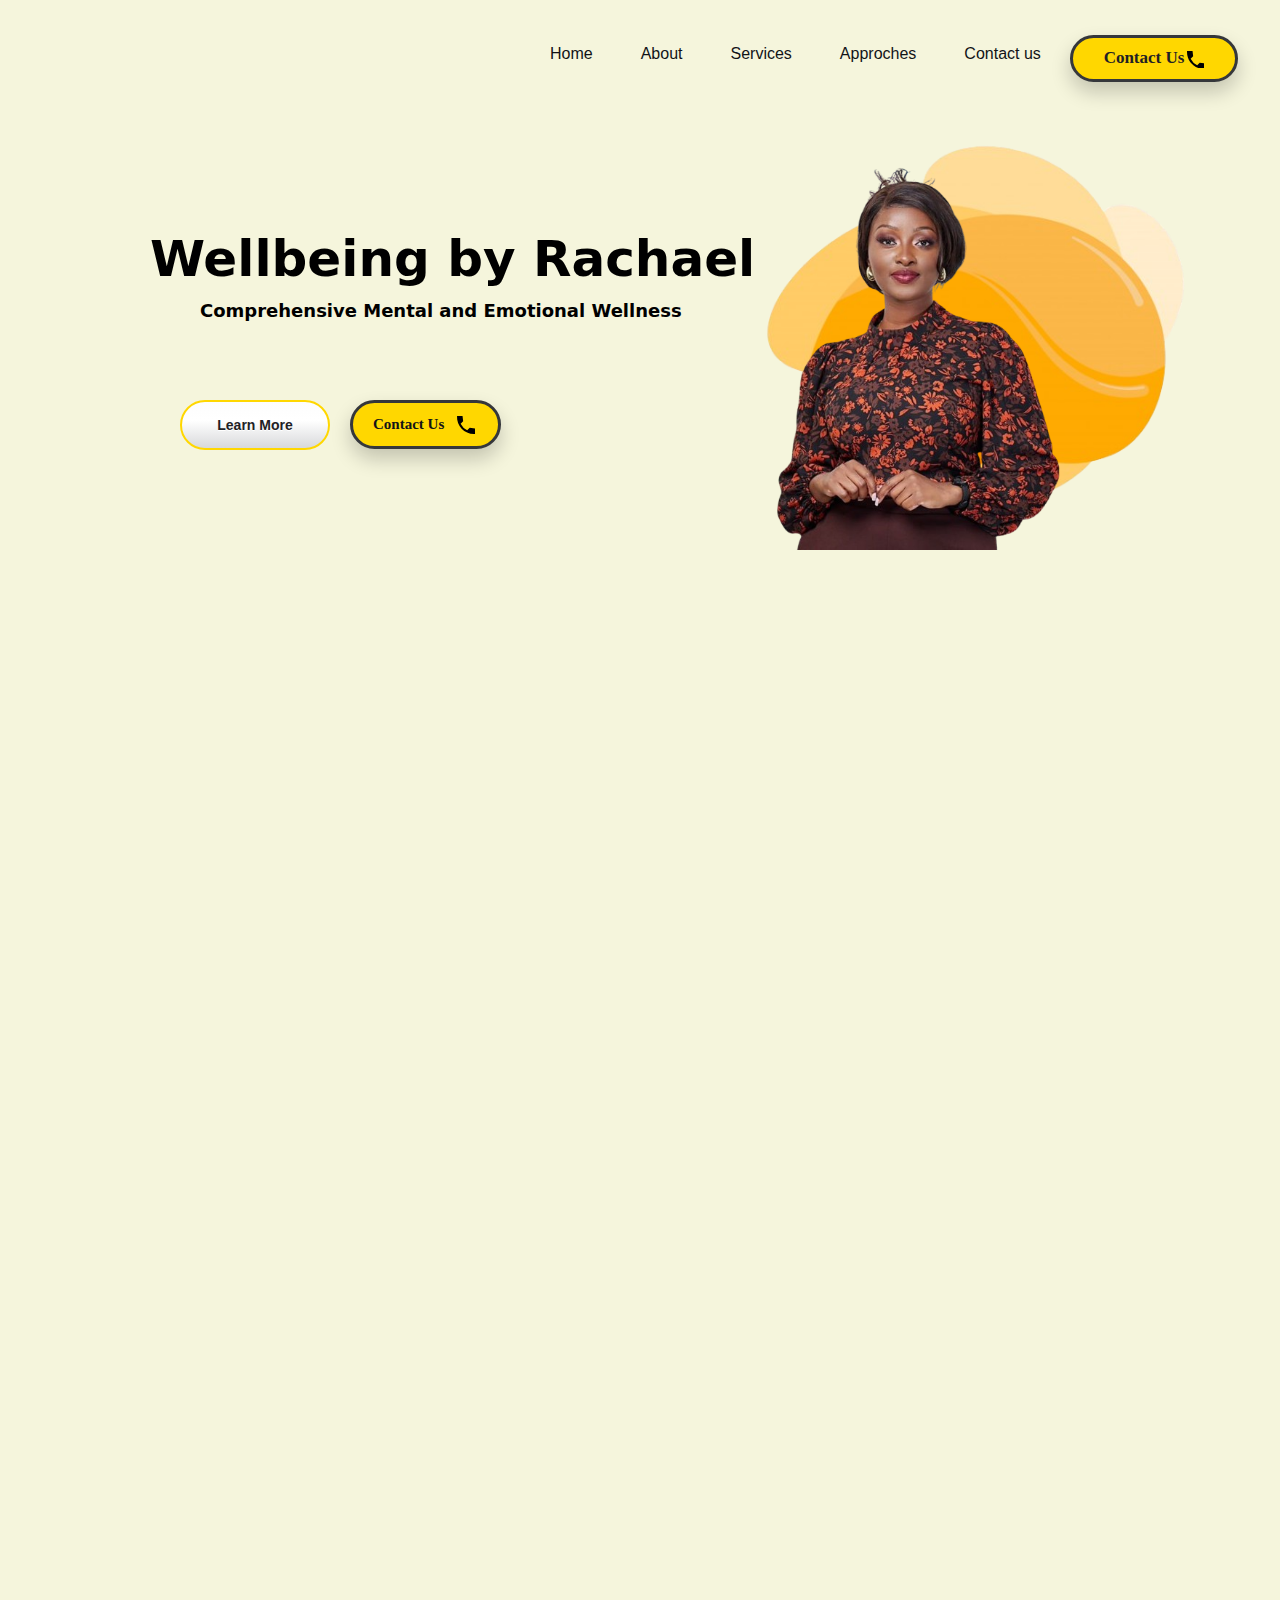
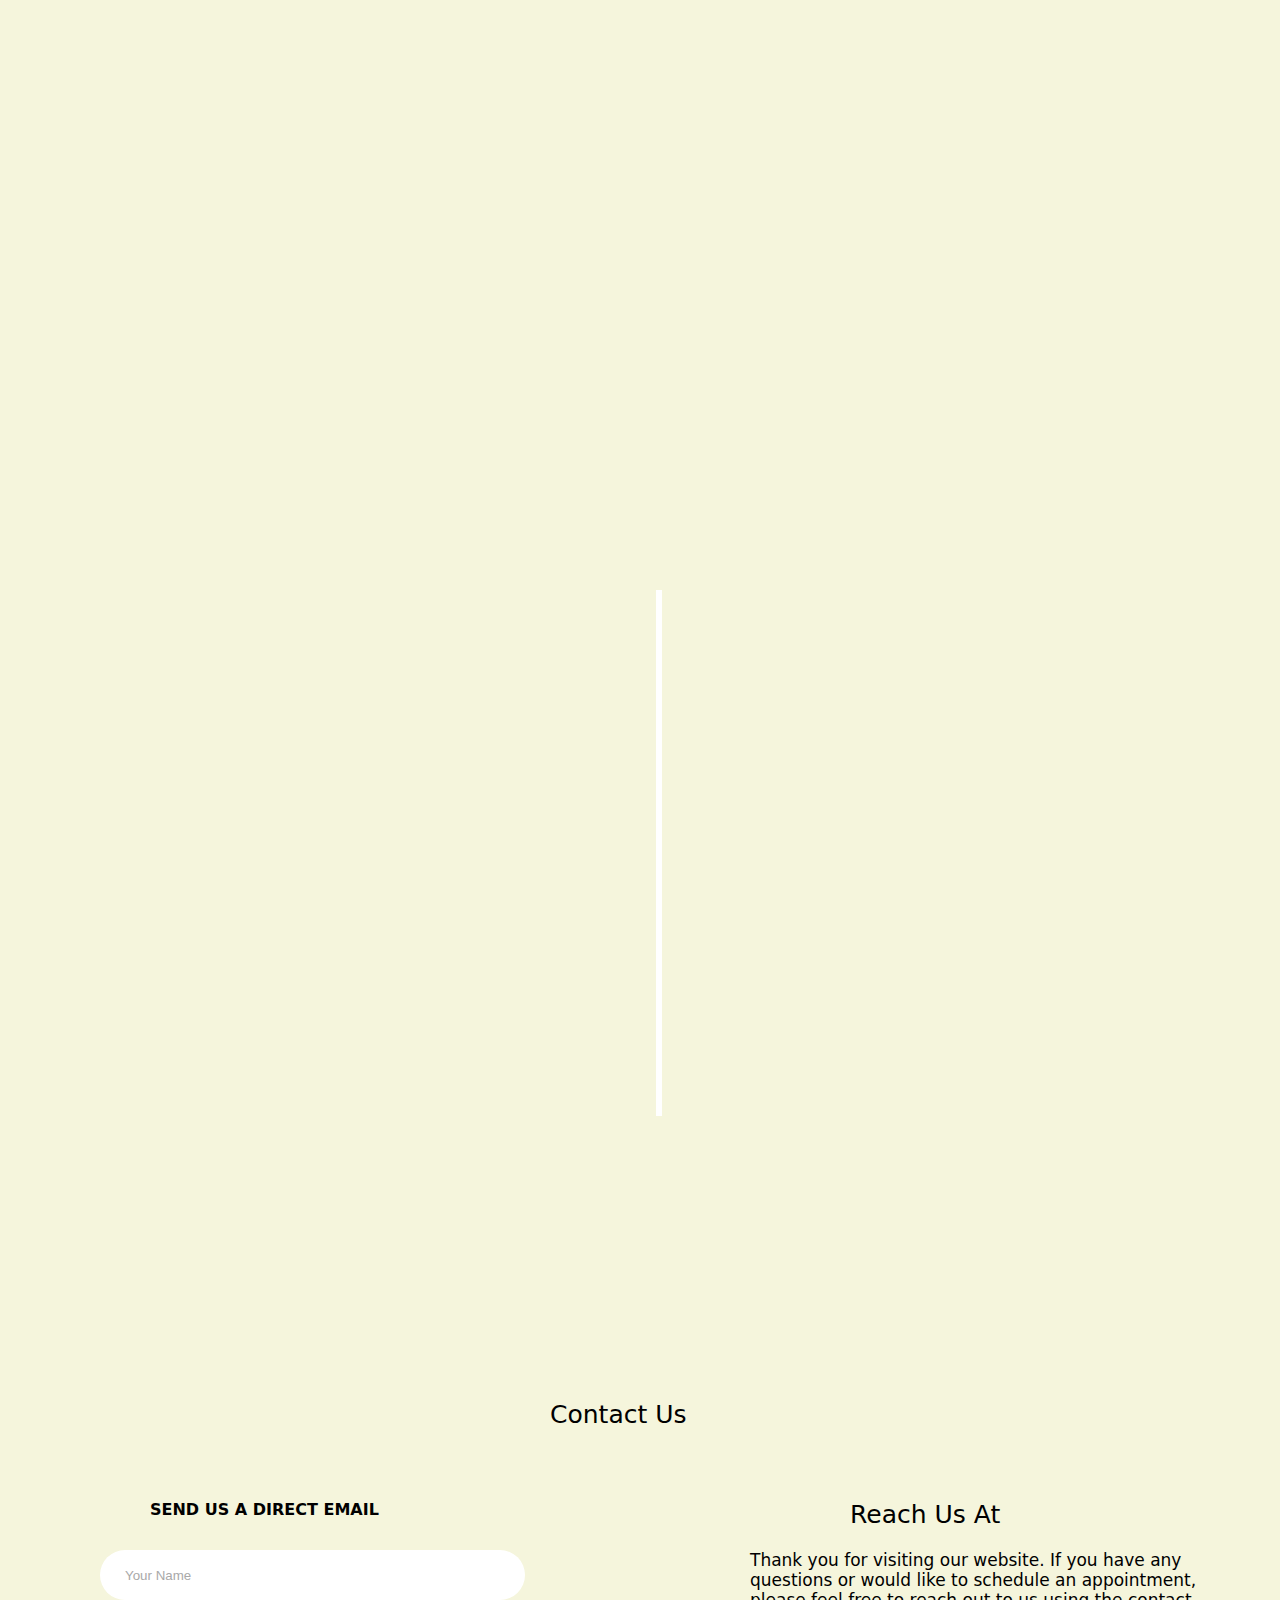
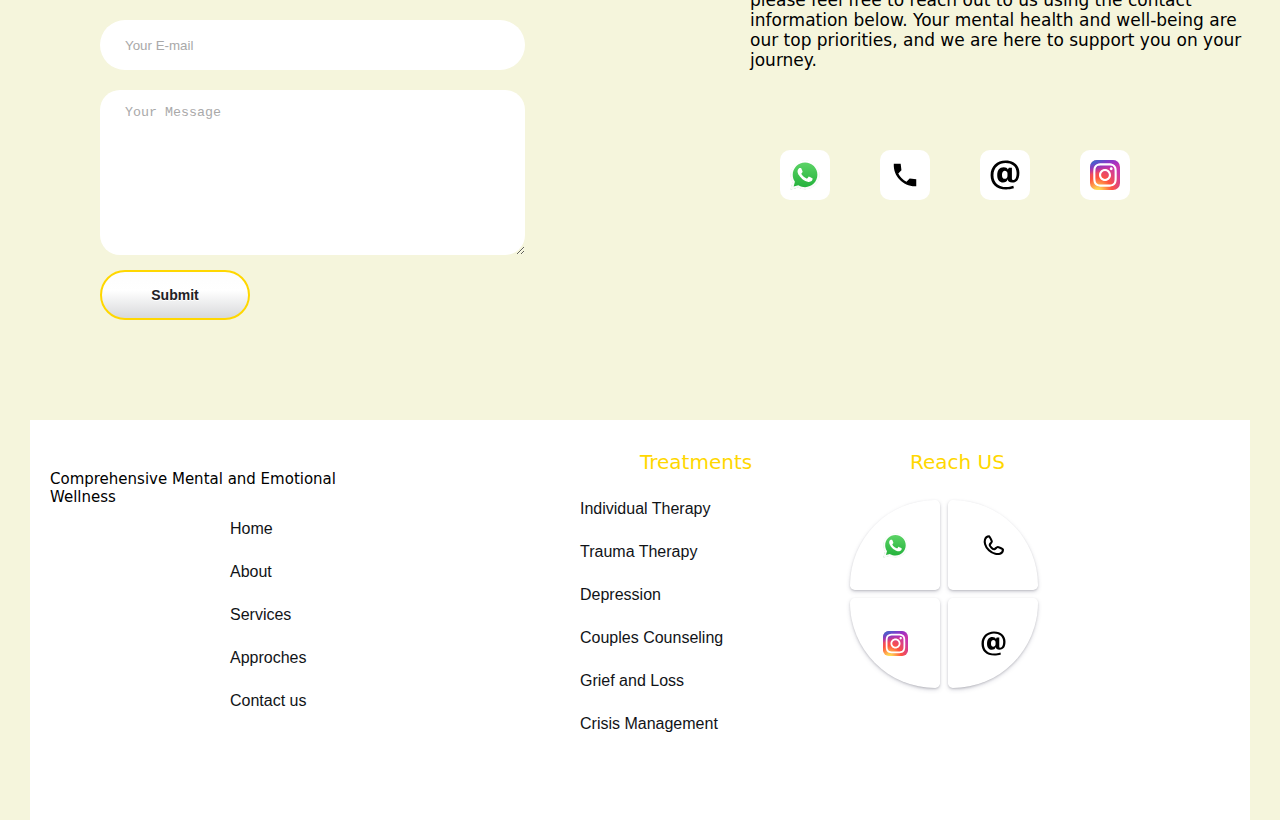
==== commit 68934e32: "Update index.html" ====
--- a/index.html
+++ b/index.html
@@ -34,8 +34,8 @@
         <img src="rachael.png" class="image">
         <img src="shape.png" class="shapes">
     </div>
-    <button>Learn More</button>
-        <a class="button1" href="#icons">
+    <button href="#icons">Learn More</button>
+        <a class="button1" href="#about">
             Contact Us
             <svg xmlns="http://www.w3.org/2000/svg" width="24" height="24" viewBox="0 0 24 24"><path fill="black" d="m21 15.46l-5.27-.61l-2.52 2.52a15.045 15.045 0 0 1-6.59-6.59l2.53-2.53L8.54 3H3.03C2.45 13.18 10.82 21.55 21 20.97z"/></svg>
         </a>
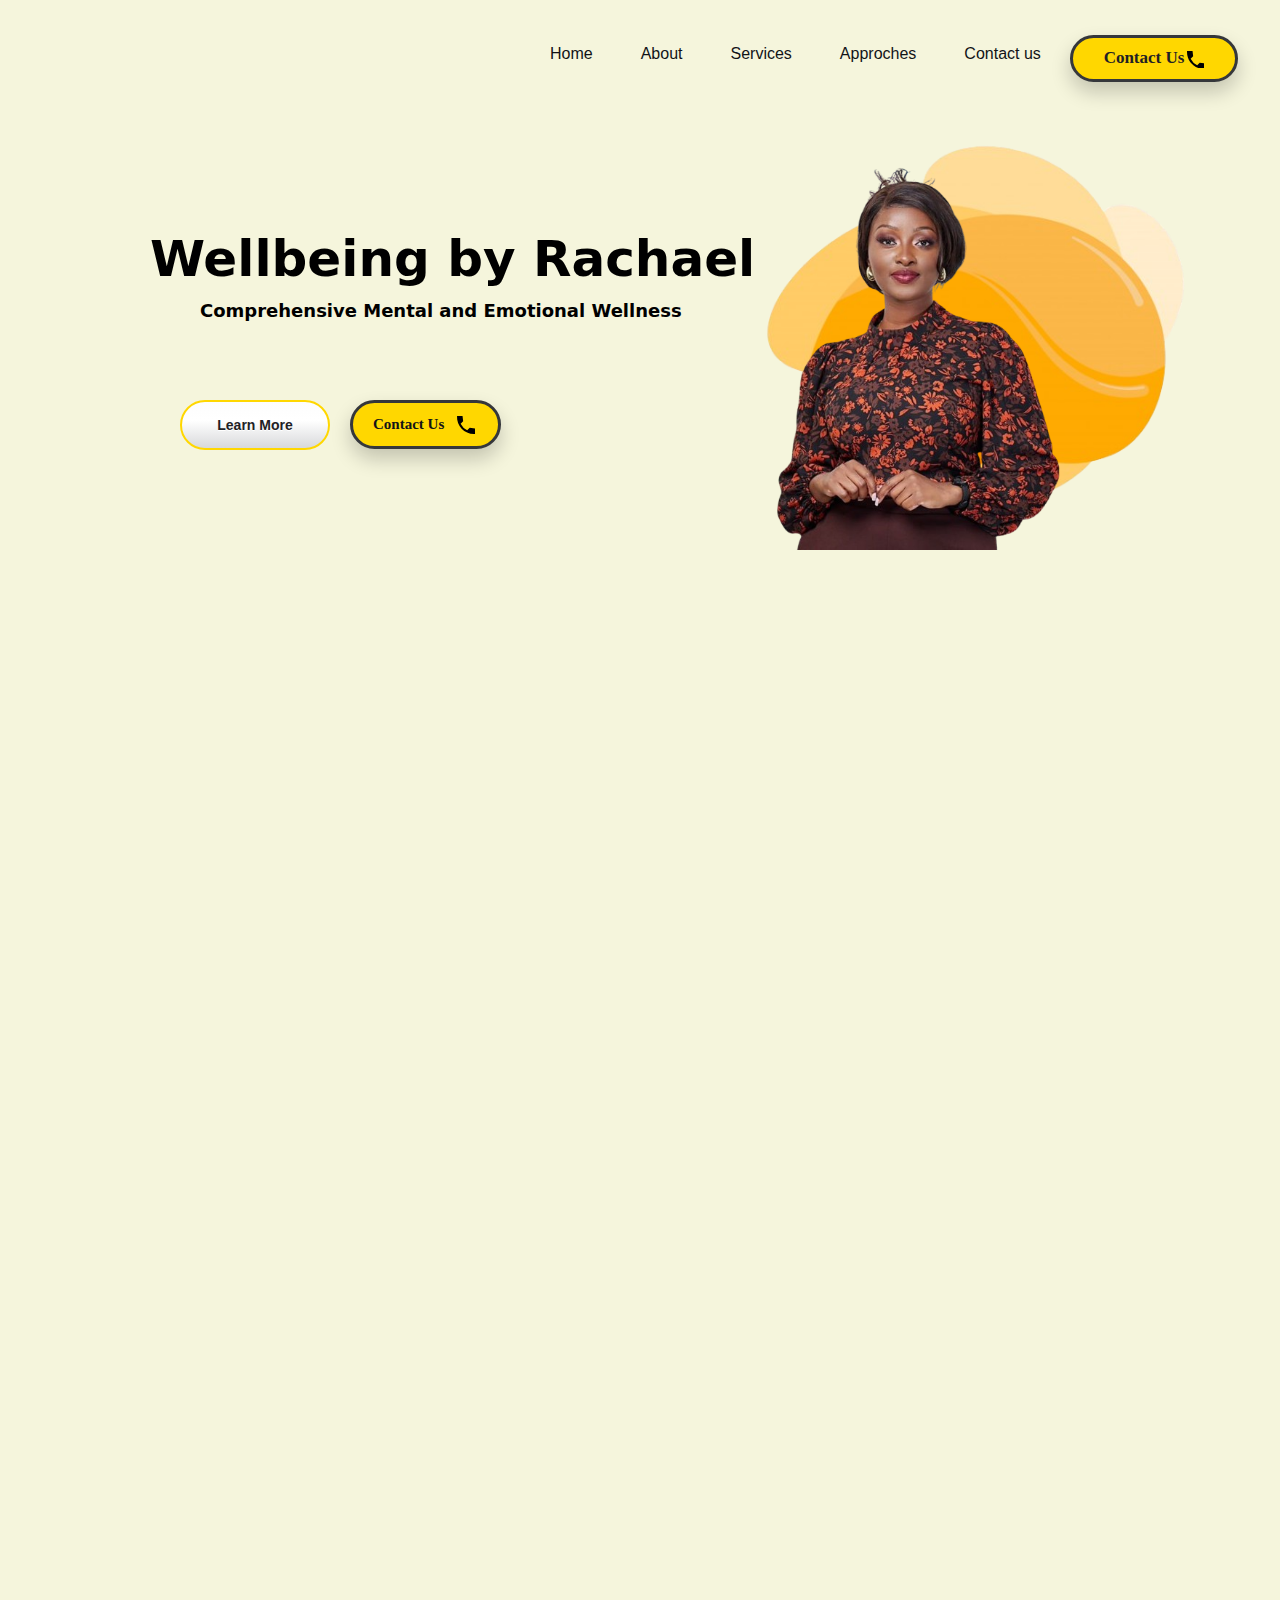
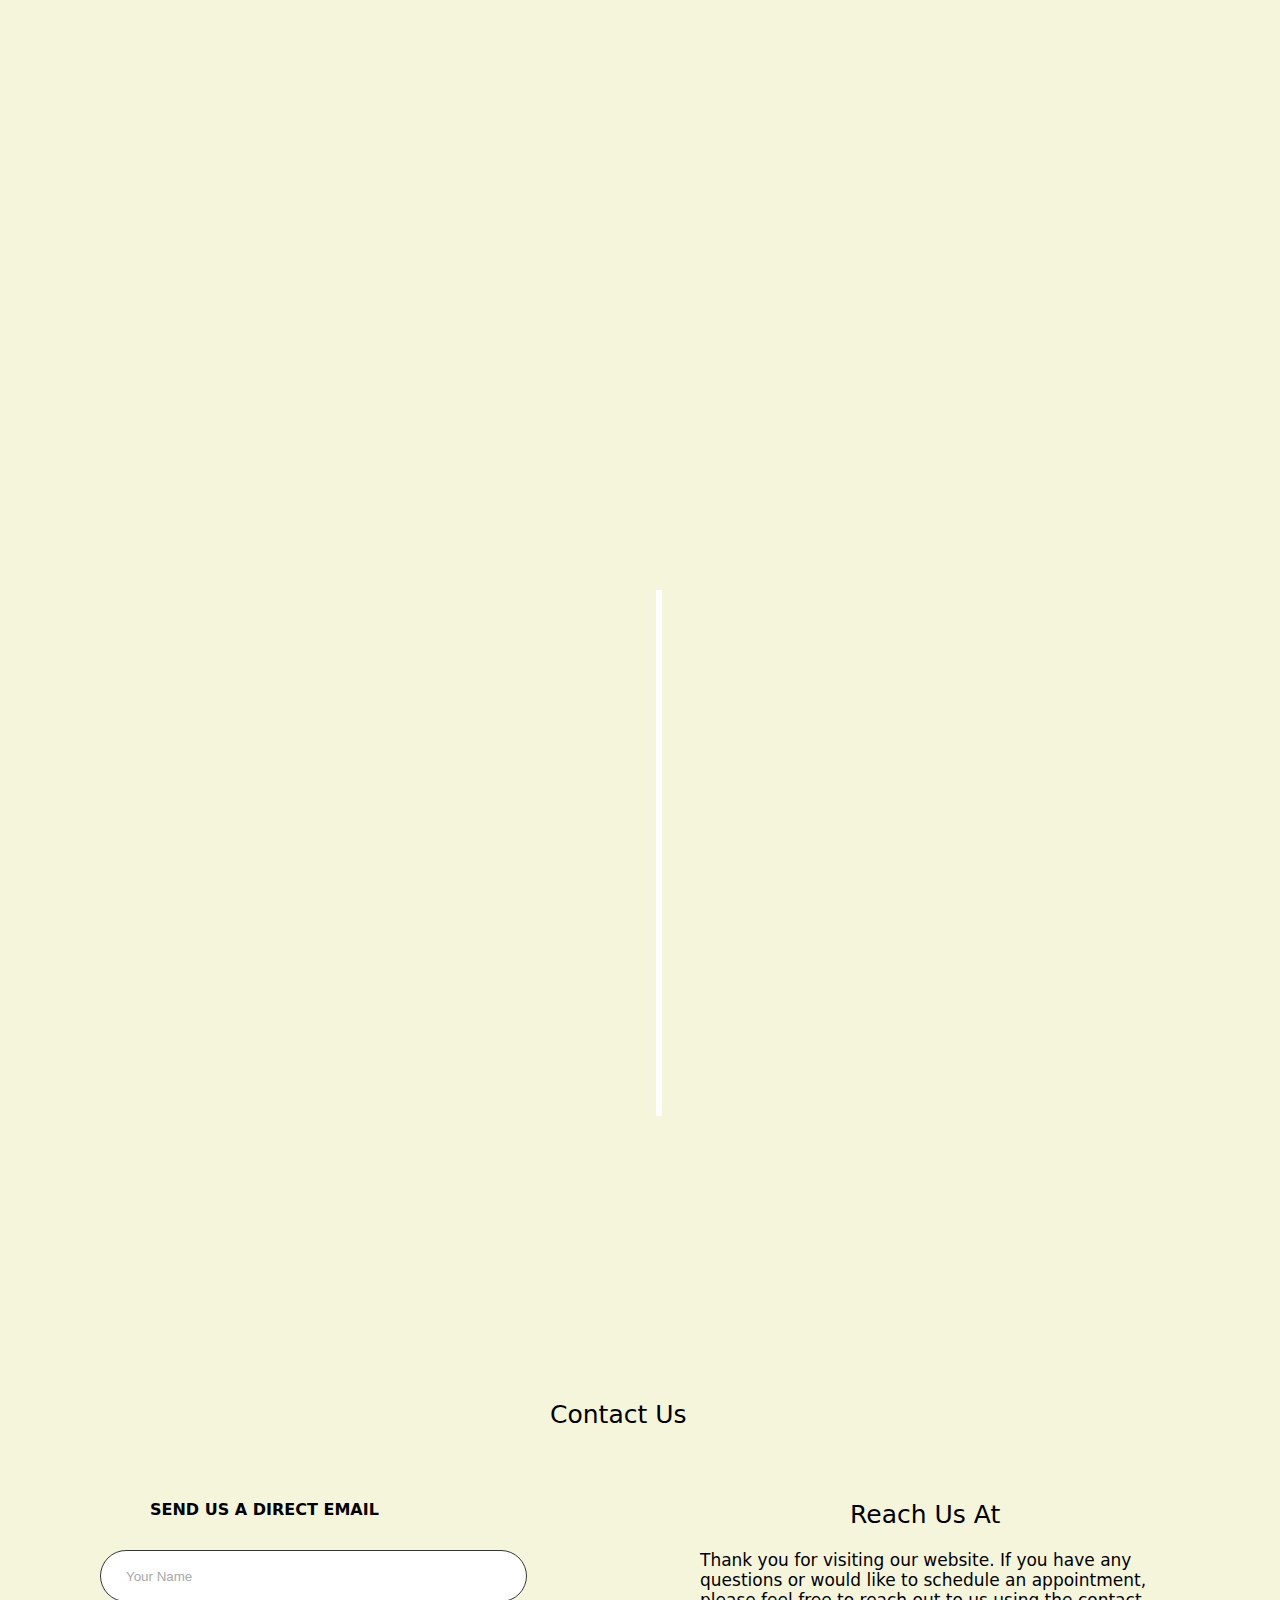
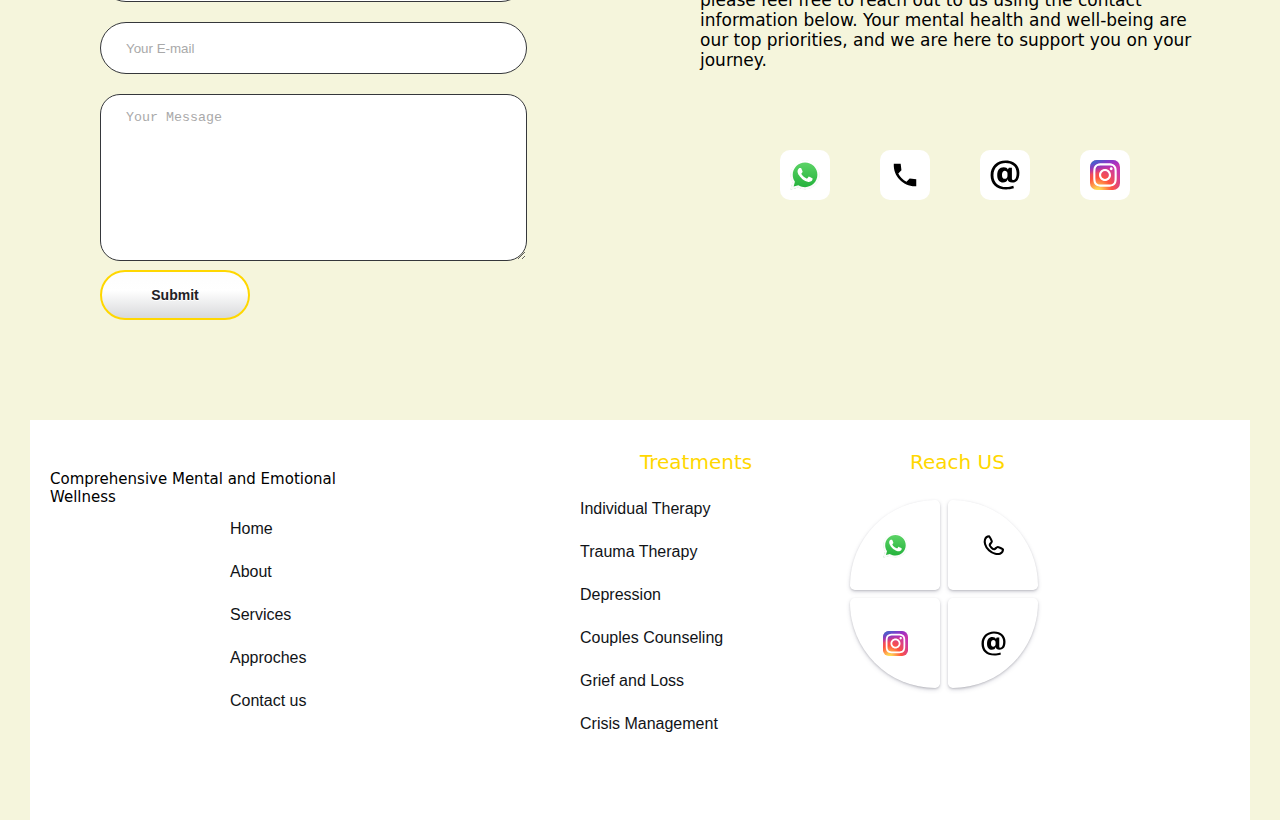
==== commit fcdfa585: "Add files via upload" ====
--- a/index.html
+++ b/index.html
@@ -9,10 +9,9 @@
 <body>
     
     <div class="nav">
-        <ul class="nav__links">
-            <li class="link"><a href="#home">Home</a></li>
-            <li class="link"><a href="#about">About</a></li>
-            <li class="link"><a href="#cards">Services</a></li>
+        <ul class="nav__links"><li class="link"><a href="#home">Home</a></li>
+            <li class="link"><a href="details.html">About</a></li>
+            <li class="link"><a href="details.html">Services</a></li>
             <li class="link"><a href="#time">Approches</a></li>
             <li class="link"><a href="#icons">Contact us</a></li>
         </ul>
@@ -26,7 +25,8 @@
             text-decoration: none;
         }
     </style>
-
+    
+<div class="head">
     <div class="header">
         <h1>Wellbeing by Rachael</h1>
         <h4>Comprehensive Mental and Emotional Wellness</h4>
@@ -34,8 +34,8 @@
         <img src="rachael.png" class="image">
         <img src="shape.png" class="shapes">
     </div>
-    <button href="#icons">Learn More</button>
-        <a class="button1" href="#about">
+    <button onclick="location.href='details.html'">Learn More</button>
+        <a class="button1" href="#icons">
             Contact Us
             <svg xmlns="http://www.w3.org/2000/svg" width="24" height="24" viewBox="0 0 24 24"><path fill="black" d="m21 15.46l-5.27-.61l-2.52 2.52a15.045 15.045 0 0 1-6.59-6.59l2.53-2.53L8.54 3H3.03C2.45 13.18 10.82 21.55 21 20.97z"/></svg>
         </a>
@@ -118,7 +118,7 @@
 
         <div class="con">
         <p class="text-body">Our individual therapy sessions prioritize the comprehensive mental and emotional wellness of individuals. Our holistic approach ensures that we address all aspects of your well-being. Our therapists specialize in anxiety, depression, stress management, and other mental health issues. We use a range of evidence-based therapeutic techniques tailored to your unique needs and preferences.</p>
-        <button4 class="card-button4">Learn More</button4>
+      <!--  <button4 class="card-button4">Learn More</button4>-->
         </div>
         </div>
     </div>
@@ -137,7 +137,7 @@
             <div class="con">
                 <p class="text-body">We specialize in trauma therapy, providing a safe haven for healing and growth. As a trauma-informed therapist, I understand the profound impact that past experiences can have on your present life. At Wellbeing by Rachael, we offer compassionate support and evidence-based interventions to help you navigate the complexities of trauma and reclaim your sense of well-being.
                 </p>
-                <button4 class="card-button4">Learn More</button4>
+     <!--           <button4 class="card-button4">Learn More</button4>-->
                 </div>
             </div>
     </div>
@@ -156,7 +156,7 @@
         <div class="con">
         <p class="text-body">Depression can be debilitating but it's important to know that you don't have to face it alone. At Wellbeing by Rachael, we provide compassionate and effective treatment for depression. Our approach is tailored to your individual needs and we will work with you to develop the skills and strategies you need to overcome depression and find joy in life once again.  </p>
         
-        <button4 class="card-button4">Learn More</button4>
+     <!--   <button4 class="card-button4">Learn More></button4-->
     </div>
     </div>
     </div>
@@ -171,7 +171,7 @@
             <div class="con">
         <p class="text-body">Our couples counseling provides a safe and supportive space for you and your partner to work through your relationship issues. Our therapists specialize in communication, conflict resolution, intimacy, and other issues that impact relationships. We use a range of evidence-based therapeutic techniques tailored to your unique needs and preferences.</p>
         
-        <button4 class="card-button4">Learn More</button4>
+     <!--   <button4 class="card-button4">Learn More></button4-->
         </div>
     </div>
     </div>
@@ -184,7 +184,7 @@
         </div>
         <div class="con">
         <p class="text-body">At Wellbeing by Rachael Grief and Loss Services, we offer compassionate therapy to support individuals through their grief journey. Our personalized sessions help clients process emotions and develop coping strategies. We assist with various types of loss, providing individual, group, and family support. Our mission is to help you find healing, resilience, and hope in the face of loss.</p>
-        <button4 class="card-button4">Learn More</button4>
+      <!--  <button4 class="card-button4">Learn More</button4>-->
         </div>
     </div>
 </div>
@@ -199,7 +199,7 @@
     <div class="con">
         <p class="text-body">In times of crisis, it's natural to feel overwhelmed and unsure of how to proceed. Our crisis management program is here to help you find your way. We offer personalized solutions and support to help you navigate through even the toughest of challenges. From personal issues to business-related crises, we're here to guide you every step of the way. Don't let crisis control you—take control of your life today with our expert guidance.</p>
         
-        <button4 class="card-button4">Learn More</button4>
+     <!--   <button4 class="card-button4">Learn More></button4-->
     </div>
 </div>
 </div>
@@ -316,7 +316,7 @@
 <div class="contact-container" id="contact-container">
     <h4 class="text">SEND US A DIRECT EMAIL</h4>
     <form action="https://api.web3forms.com/submit" method="POST" class="contact-left">
-        <input type="hidden" name="access_key" value="d48cc5cf-a604-4f4d-93b6-98496dec30c9">
+        <input type="hidden" name="access_key" value="f5accec6-aad3-49af-812d-0474b994a9cd">
         <input type="text" name="name" placeholder="Your Name" class="contact-inputs" required>
         <input type="email" name="email" placeholder="Your E-mail" class="contact-inputs" required>
         <textarea name="message" placeholder="Your Message" class="contact-inputs" required ></textarea>
@@ -327,7 +327,7 @@
 <div class="footer">
         <ul class="footer-divs">
             <li class="link"><a href="#home">Home</a></li>
-            <li class="link"><a href="#about">About</a></li>
+            <li class="link"><a href="details.html">About</a></li>
             <li class="link"><a href="#cards">Services</a></li>
             <li class="link"><a href="#time">Approches</a></li>
             <li class="link"><a href="#community">Contact us</a></li>
@@ -339,12 +339,12 @@
 
 <ul class="footer-links">
     <p class="lead">Treatments</p>
-    <li class="link"><a href="#home">Individual Therapy</a></li>
-        <li class="link"><a href="#about">Trauma Therapy</a></li>
-        <li class="link"><a href="#cards">Depression</a></li>
-        <li class="link"><a href="#time">Couples Counseling</a></li>
-        <li class="link"><a href="#community">Grief and Loss</a></li>
-        <li class="link"><a href="#community">Crisis Management</a></li>
+    <li class="link"><a href="details.html">Individual Therapy</a></li>
+        <li class="link"><a href="details.html">Trauma Therapy</a></li>
+        <li class="link"><a href="details.html">Depression</a></li>
+        <li class="link"><a href="details.html">Couples Counseling</a></li>
+        <li class="link"><a href="details.html">Grief and Loss</a></li>
+        <li class="link"><a href="details.html">Crisis Management</a></li>
 </ul>
 </div>
 <div class="main">
@@ -367,8 +367,8 @@
  <svg class="iii" xmlns="http://www.w3.org/2000/svg" width="25" height="25" viewBox="0 0 20 20"><path fill="black" d="M14.608 12.172c0 .84.239 1.175.864 1.175c1.393 0 2.28-1.775 2.28-4.727c0-4.512-3.288-6.672-7.393-6.672c-4.223 0-8.064 2.832-8.064 8.184c0 5.112 3.36 7.896 8.52 7.896c1.752 0 2.928-.192 4.727-.792l.386 1.607c-1.776.577-3.674.744-5.137.744c-6.768 0-10.393-3.72-10.393-9.456c0-5.784 4.201-9.72 9.985-9.72c6.024 0 9.215 3.6 9.215 8.016c0 3.744-1.175 6.6-4.871 6.6c-1.681 0-2.784-.672-2.928-2.161c-.432 1.656-1.584 2.161-3.145 2.161c-2.088 0-3.84-1.609-3.84-4.848c0-3.264 1.537-5.28 4.297-5.28c1.464 0 2.376.576 2.782 1.488l.697-1.272h2.016v7.057zm-2.951-3.168c0-1.319-.985-1.872-1.801-1.872c-.888 0-1.871.719-1.871 2.832c0 1.68.744 2.616 1.871 2.616c.792 0 1.801-.504 1.801-1.896z"/></svg> </a>
     </div>
   </div>
-
+</div>
 
 
 </body>
-</html>
+</html>--- a/main.css
+++ b/main.css
@@ -286,6 +286,7 @@
 #about{
   position: absolute;
   top: 600px;
+  left: 20px;
   scale: .8; opacity: 0;
   animation: fade-in linear forwards;
   animation-timeline: view();
@@ -318,7 +319,7 @@
   font-family: system-ui, -apple-system, BlinkMacSystemFont, 'Segoe UI', Roboto, Oxygen, Ubuntu, Cantarell, 'Open Sans', 'Helvetica Neue', sans-serif;
   position: absolute;
   top: 120px;
-  left: 600px;
+  left: 630px;
   width: 500px;
   font-size: 17px;
   scale: .8; opacity: 0;
@@ -330,7 +331,7 @@
 .button5 {
   position: relative;
   top: 450px;
-  left: 650px;
+  left: 730px;
   transition: all 0.3s ease-in-out;
   box-shadow: 0px 10px 20px rgba(0, 0, 0, 0.2);
   padding-block: 1rem;
@@ -930,6 +931,7 @@
   outline: none;
   padding-left: 25px;
   font-weight: 500;
+  border:1px solid var(--primary-color-extra-light);
   color: #000;
   border-radius: 50px;
 }
@@ -1185,7 +1187,7 @@
   position: absolute;
   font-size: 17px;
   font-weight: 300;
-  left: -100px;
+  left: -150px;
   top: 50px;
 width: 500px;
 }
@@ -1493,10 +1495,11 @@
   }
 
   .contact-inputs{
-    width: 380px;
+    width: 330px;
     height: 70px;
     border: none;
     outline: none;
+    border:1px solid var(--primary-color-extra-light);
     padding-left: 25px;
     font-weight: 500;
     color: #000;
@@ -1571,19 +1574,19 @@
   }
 
   .hidden-trigger:checked ~ .subs a:nth-of-type(1) {
-    transform: translate(-550%, 10px) scale(1);
+    transform: translate(-500%, 10px) scale(1);
     opacity: 1;
     transition: 0.1s;
   }
   
   .hidden-trigger:checked ~ .subs a:nth-of-type(2) {
-    transform: translate(-420%, 10px) scale(1);
+    transform: translate(-400%, 10px) scale(1);
     opacity: 1;
     transition: 0.2s;
   }
   
   .hidden-trigger:checked ~ .subs a:nth-of-type(3) {
-    transform: translate(-300%, 10px) scale(1);
+    transform: translate(-290%, 10px) scale(1);
     opacity: 1;
     transition: 0.3s;
   }
@@ -1621,16 +1624,16 @@
 
 .image{
     position: absolute;
-    left: 10px;
+    left: 5px;
     top: 34%;
-    height: 450px;
+    height: 400px;
 }
 
 .shapes{
 position: absolute;
 left: -5%;
 top: 25%;
-height: 400px;
+height: 350px;
 z-index: -1;
 }
 .button2{
@@ -1843,15 +1846,15 @@
   width: 300px;
 }
 }
-@media (min-width: 376px) and (max-width: 640px) {
+@media (min-width: 375px) and (max-width: 640px) {
   .nav{
     display: none;
   }
 
   .contact-inputs{
-    width: 380px;
+    width: 360px;
     height: 70px;
-    border: none;
+    border:1px solid var(--primary-color-extra-light);
     outline: none;
     padding-left: 25px;
     font-weight: 500;
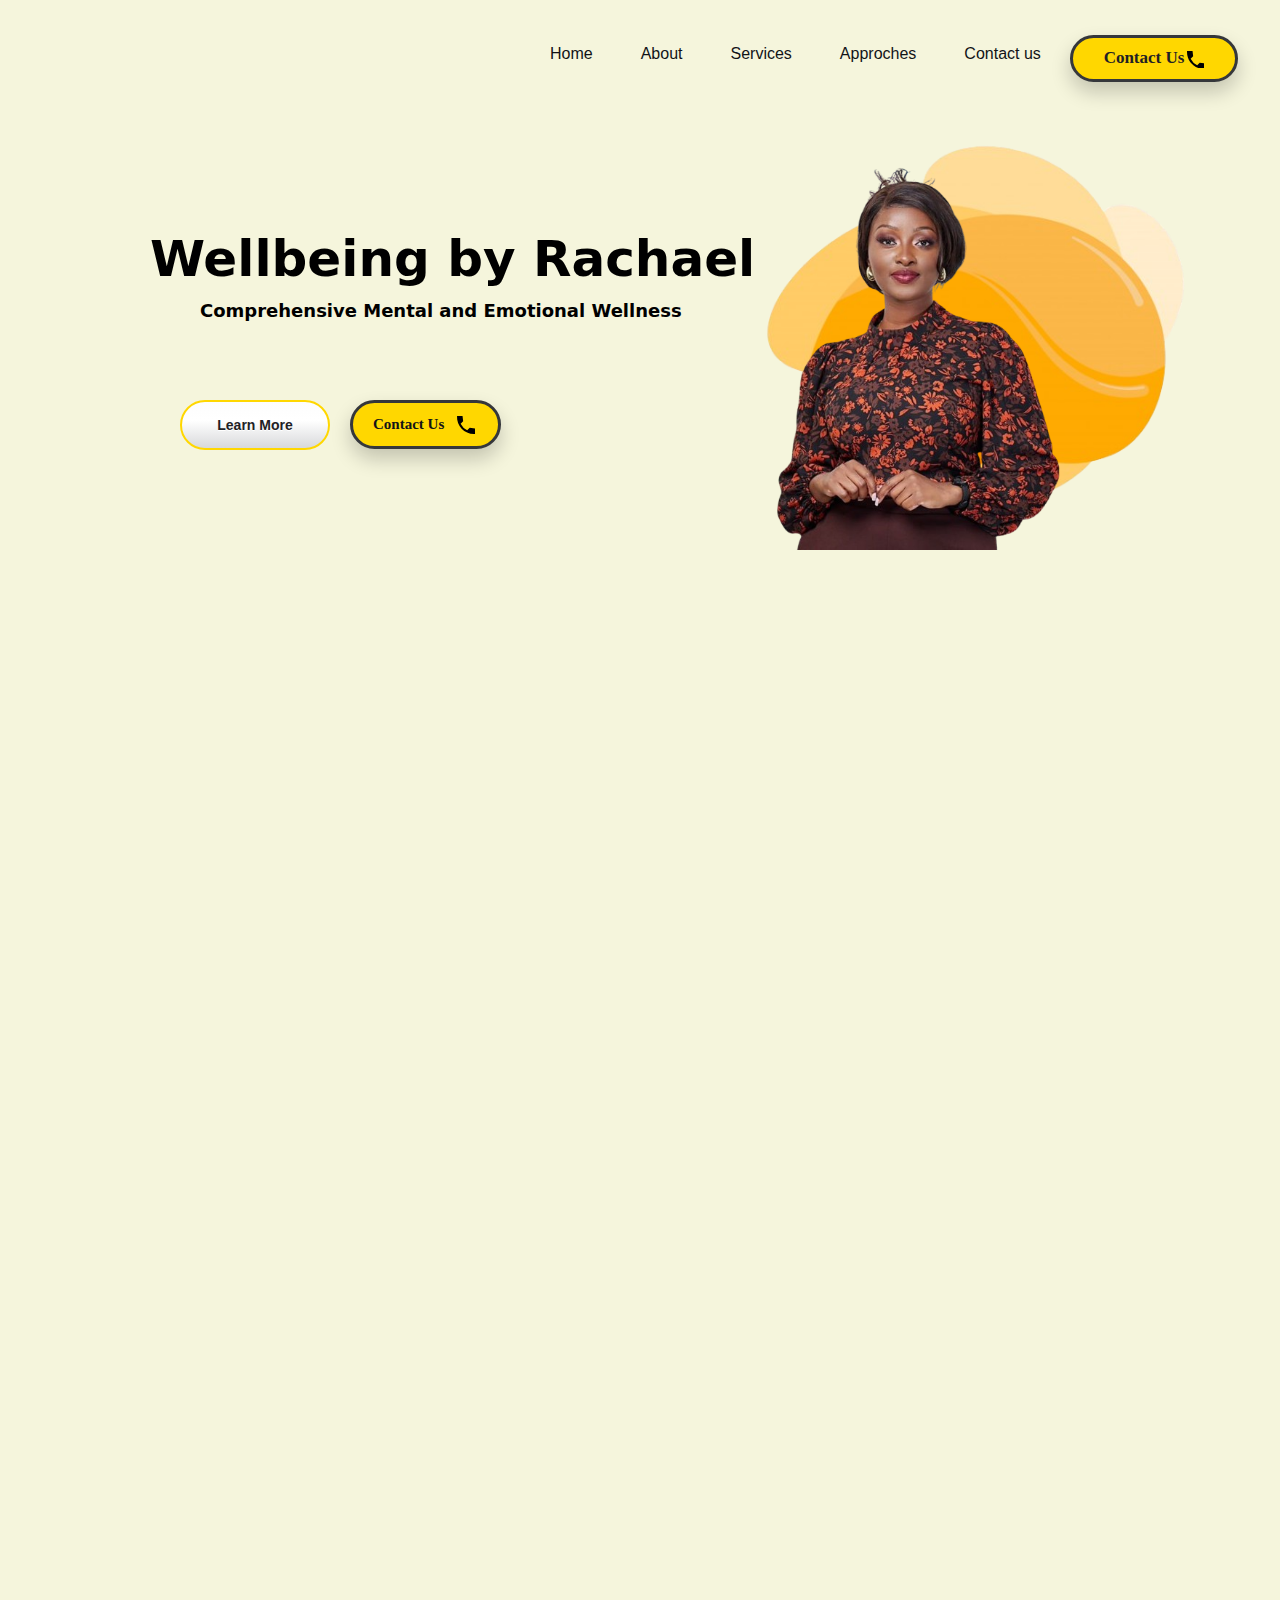
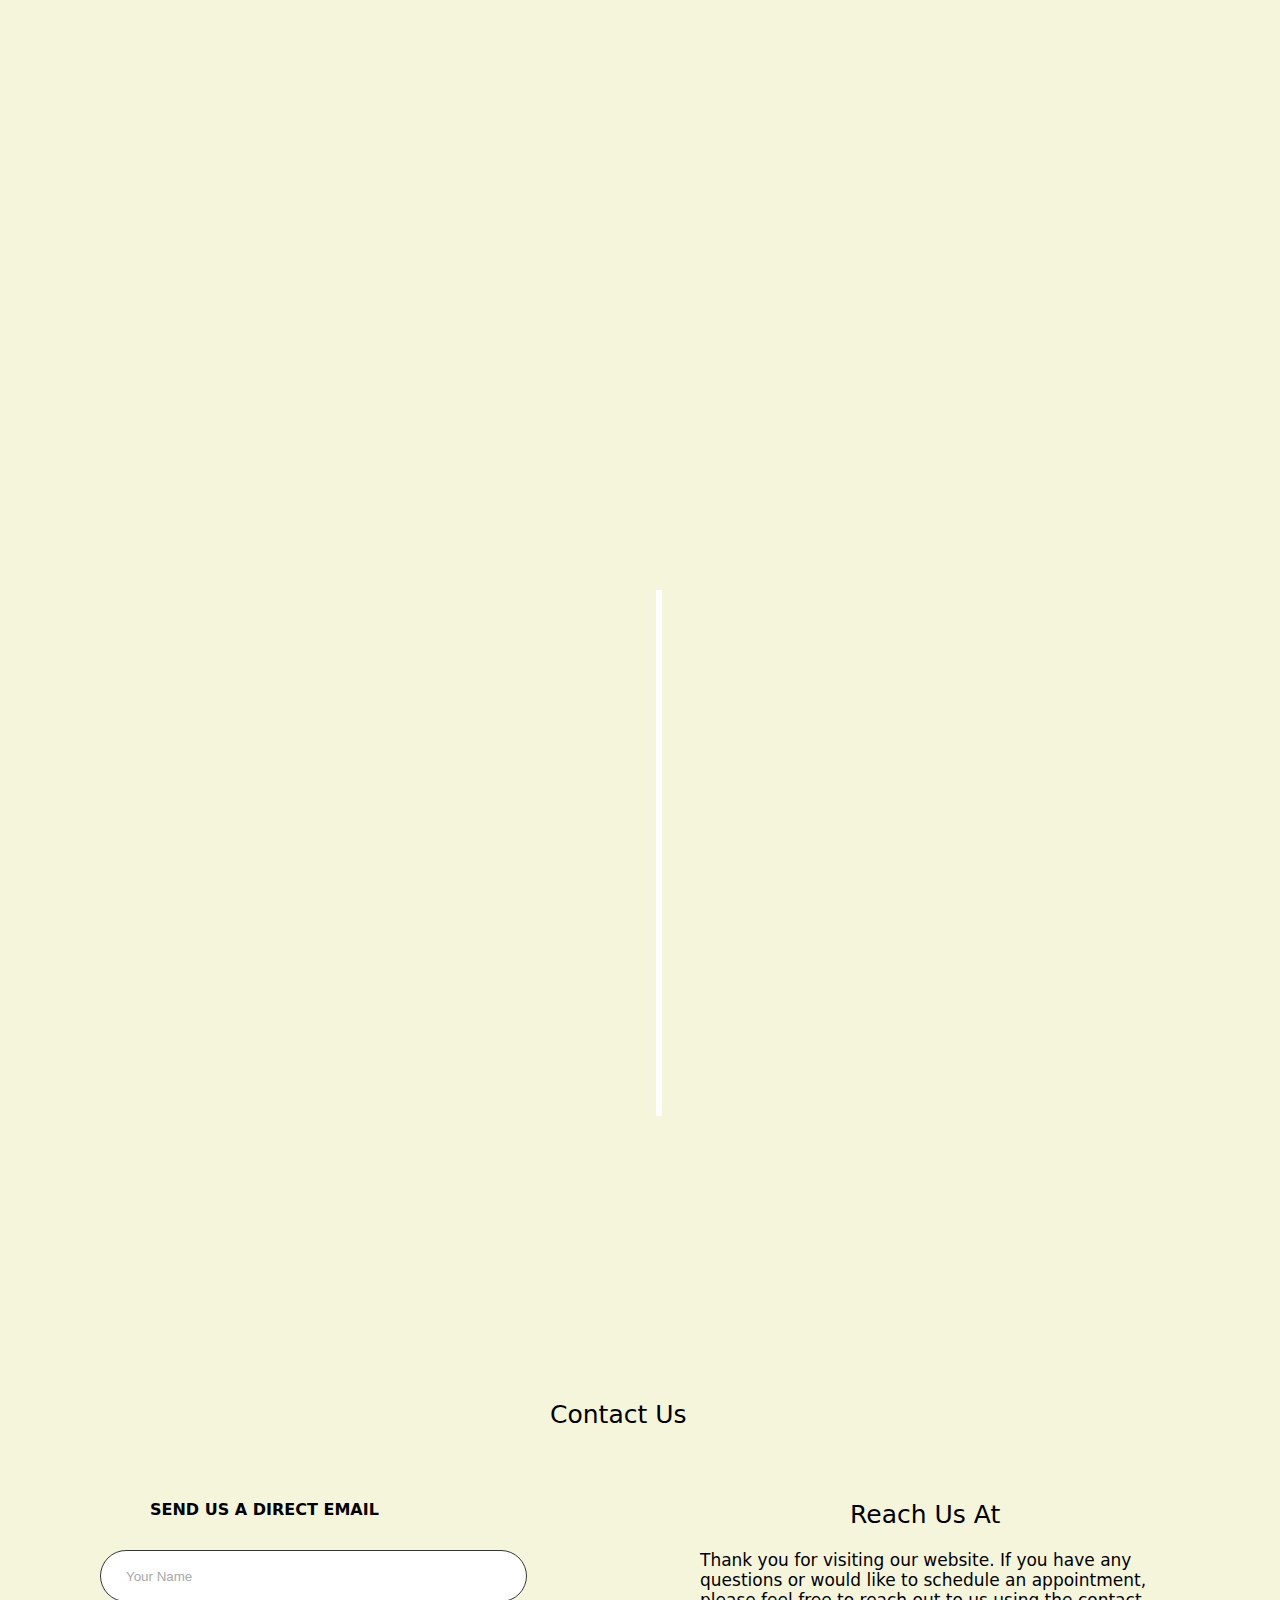
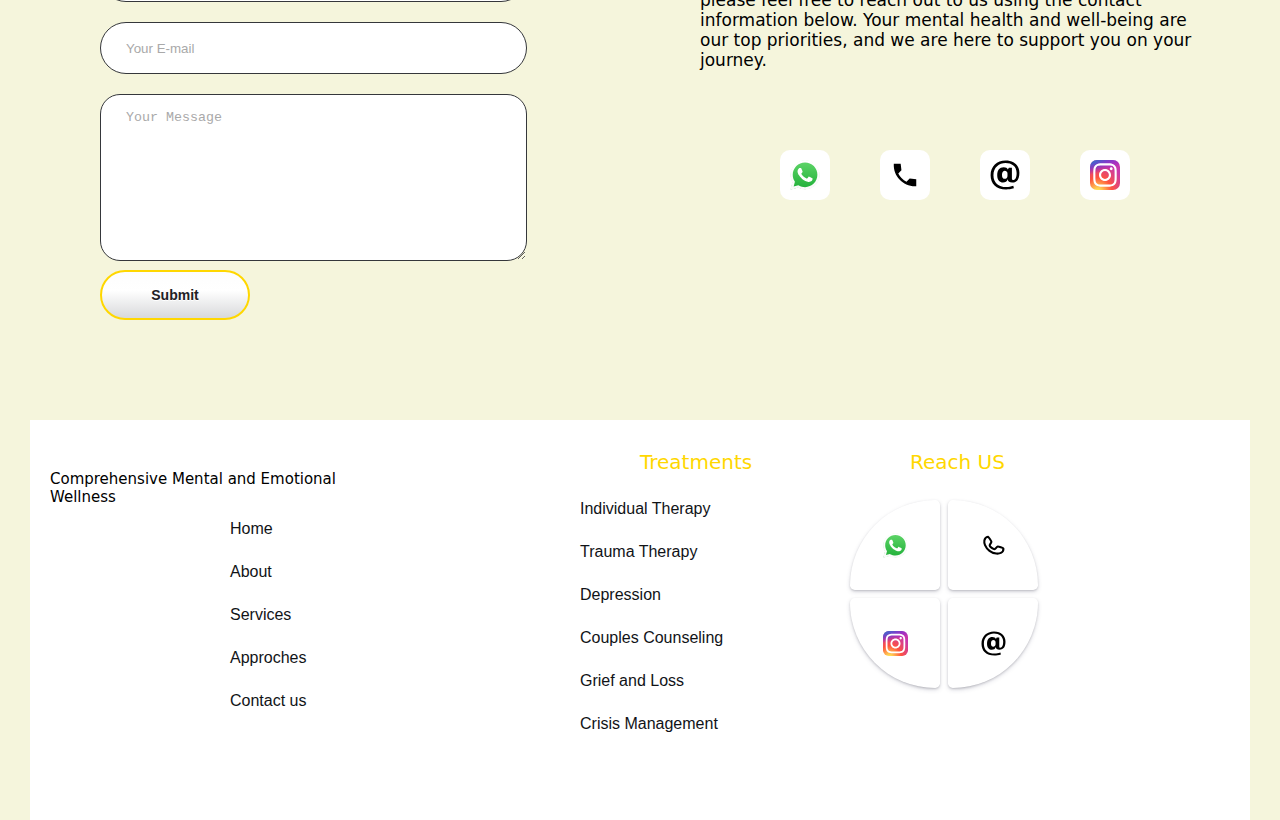
==== commit e931530f: "Add files via upload" ====
--- a/index.html
+++ b/index.html
@@ -62,47 +62,7 @@
     </style>
 </section>
 
-<div class="wrapper">
-    <input type="checkbox" id="toogle" class="hidden-trigger">
-    <label for="toogle" class="circle">
-  <svg class="svg" xmlns="http://www.w3.org/2000/svg" xmlns:xlink="http://www.w3.org/1999/xlink" width="48" height="48" xml:space="preserve" version="1.1" viewBox="0 0 48 48">
-      <image width="48" height="48" xlink:href="[data-uri]"></image>
-    </svg>
-    </label>
-    
-    <div class="subs">
-      <a class="sub-circle" href="#home" >
-        <svg xmlns="http://www.w3.org/2000/svg" width="1.5rem" height="1.5rem" viewBox="0 0 24 24"><path fill="black" d="m16 8.41l-4.5-4.5L4.41 11H6v8h3v-6h5v6h3v-8h1.59L17 9.41V6h-1zM2 12l9.5-9.5L15 6V5h3v4l3 3h-3v8h-5v-6h-3v6H5v-8z"/></svg>
-        <h6>HOME</h6>
-      </a>
-      <a class="sub-circle" href="#about">
-        <svg xmlns="http://www.w3.org/2000/svg" width="1.5rem" height="1.5rem" viewBox="0 0 24 24"><path fill="black" d="M13.5 4A1.5 1.5 0 0 0 12 5.5A1.5 1.5 0 0 0 13.5 7A1.5 1.5 0 0 0 15 5.5A1.5 1.5 0 0 0 13.5 4m-.36 4.77c-1.19.1-4.44 2.69-4.44 2.69c-.2.15-.14.14.02.42c.16.27.14.29.33.16c.2-.13.53-.34 1.08-.68c2.12-1.36.34 1.78-.57 7.07c-.36 2.62 2 1.27 2.61.87c.6-.39 2.21-1.5 2.37-1.61c.22-.15.06-.27-.11-.52c-.12-.17-.24-.05-.24-.05c-.65.43-1.84 1.33-2 .76c-.19-.57 1.03-4.48 1.7-7.17c.11-.64.41-2.04-.75-1.94"/></svg>
-        <h6>ABOUT</h6>
-      </a>
-      <a class="sub-circle" href="#cards">
-        <svg xmlns="http://www.w3.org/2000/svg" width="1.5rem" height="1.5rem" viewBox="0 0 24 24"><path fill="black" d="M4.616 21q-.691 0-1.153-.462T3 19.385V8.615q0-.69.463-1.152T4.615 7H9V5.615q0-.69.463-1.153T10.616 4h2.769q.69 0 1.153.462T15 5.615V7h4.385q.69 0 1.152.463T21 8.616v10.769q0 .69-.463 1.153T19.385 21zm0-1h14.769q.23 0 .423-.192t.192-.424V8.616q0-.231-.192-.424T19.385 8H4.615q-.23 0-.423.192T4 8.616v10.769q0 .23.192.423t.423.192M10 7h4V5.615q0-.23-.192-.423T13.385 5h-2.77q-.23 0-.423.192T10 5.615zM4 20V8zm7.5-5.5v3h1v-3h3v-1h-3v-3h-1v3h-3v1z"/></svg>
-        <h6>SERVICES</h6>
-      </a>
-      <a class="sub-circle" href="#time">
-        <svg xmlns="http://www.w3.org/2000/svg" width="1.5rem" height="1.5rem" viewBox="0 0 32 32"><path fill="black" d="M30 6h-4V2h-2v4h-4v2h4v4h2V8h4zm-6 22.586l-5.975-5.975a9.023 9.023 0 1 0-1.414 1.414L22.586 30zM4 17a7 7 0 1 1 7 7a7.01 7.01 0 0 1-7-7"/></svg>
-        <h6>Approach</h6>
-      </a>
-      <a class="sub-circle" href="#icons" >
-        <svg xmlns="http://www.w3.org/2000/svg" width="1.5rem" height="1.5rem" viewBox="0 0 24 24"><path fill="black" d="M6.54 5c.06.89.21 1.76.45 2.59l-1.2 1.2c-.41-1.2-.67-2.47-.76-3.79zm9.86 12.02c.85.24 1.72.39 2.6.45v1.49c-1.32-.09-2.59-.35-3.8-.75zM7.5 3H4c-.55 0-1 .45-1 1c0 9.39 7.61 17 17 17c.55 0 1-.45 1-1v-3.49c0-.55-.45-1-1-1c-1.24 0-2.45-.2-3.57-.57a.84.84 0 0 0-.31-.05c-.26 0-.51.1-.71.29l-2.2 2.2a15.149 15.149 0 0 1-6.59-6.59l2.2-2.2c.28-.28.36-.67.25-1.02A11.36 11.36 0 0 1 8.5 4c0-.55-.45-1-1-1"/></svg>
-        <h6>CONTACTS</h6>
-      </a>
-     </div>
-     <style>
-      h6{
-        font-size: 10px;
-        position: absolute;
-        color: black;
-        top: 25px;
-        left: 10px;
-        text-decoration: none;
-      }
-     </style>
-  </div>
+
 
 <section class="cards" id="cards">
 <div class="cards">
